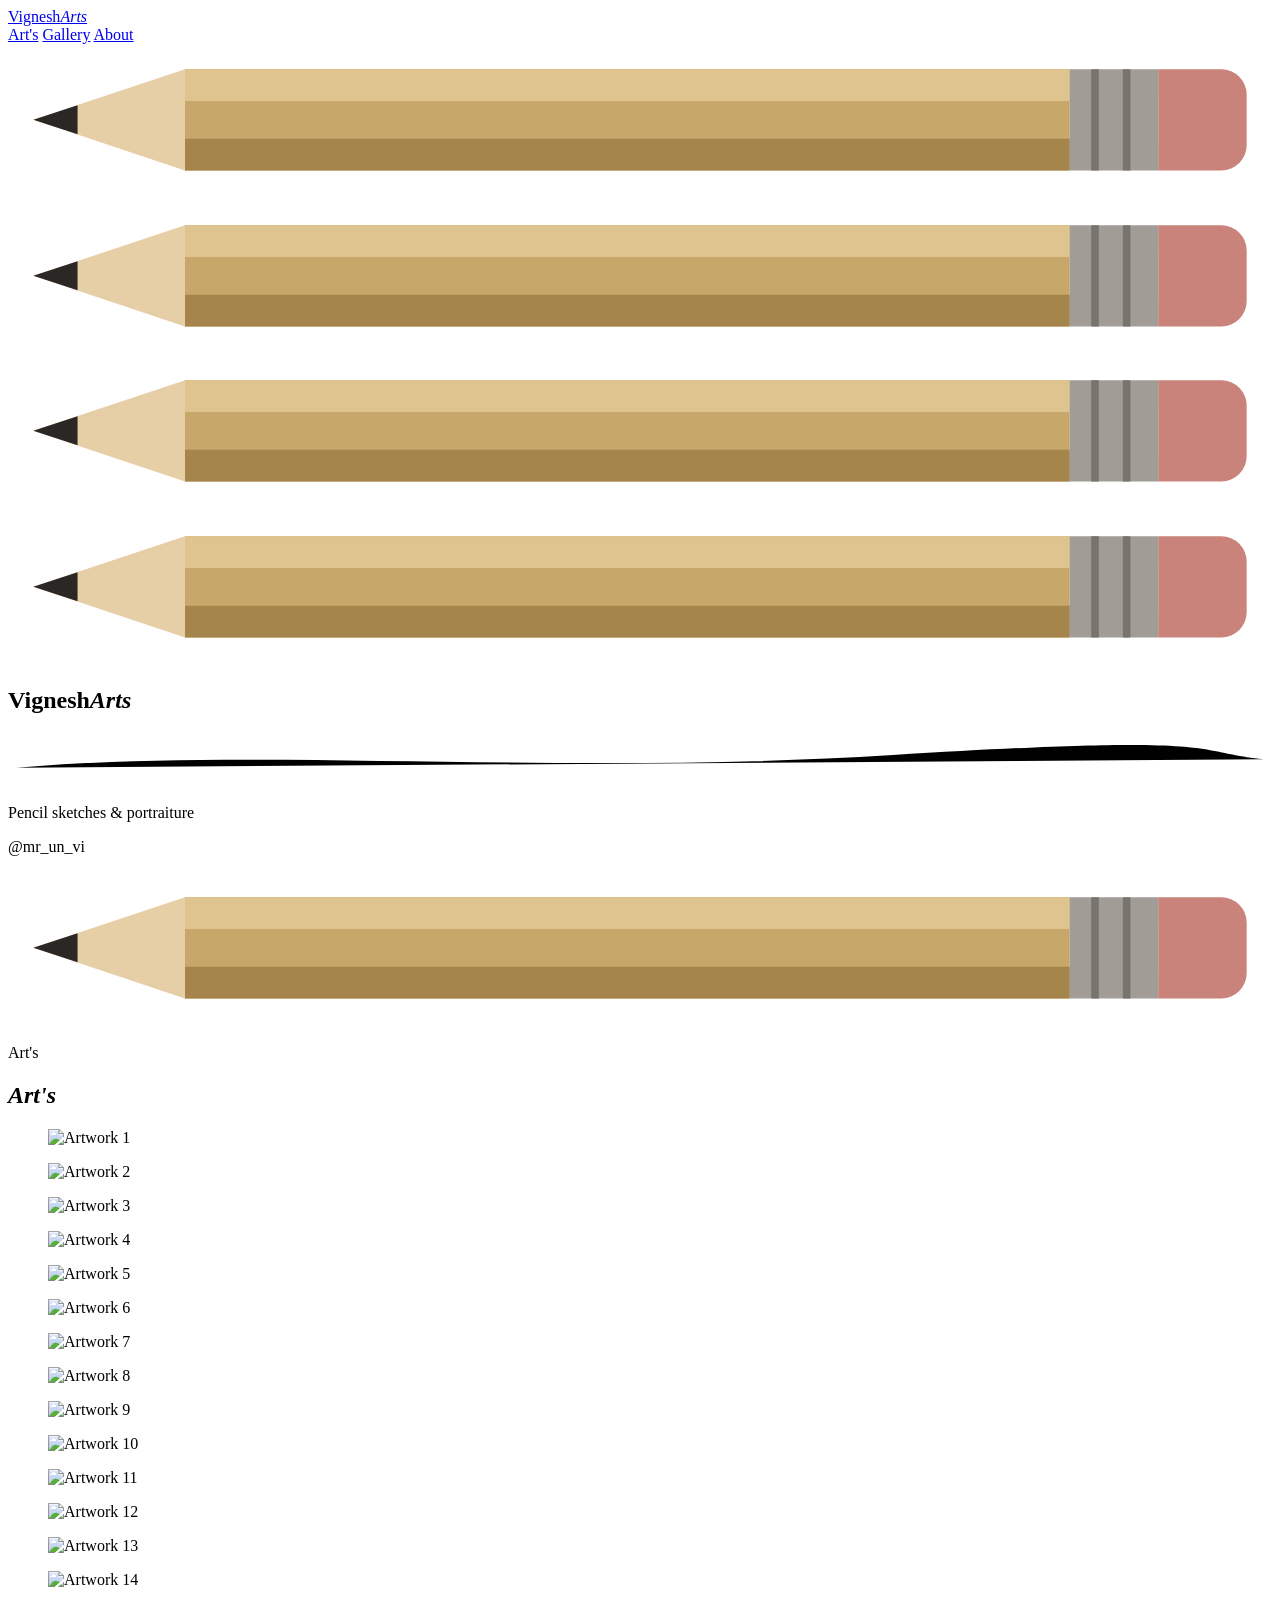
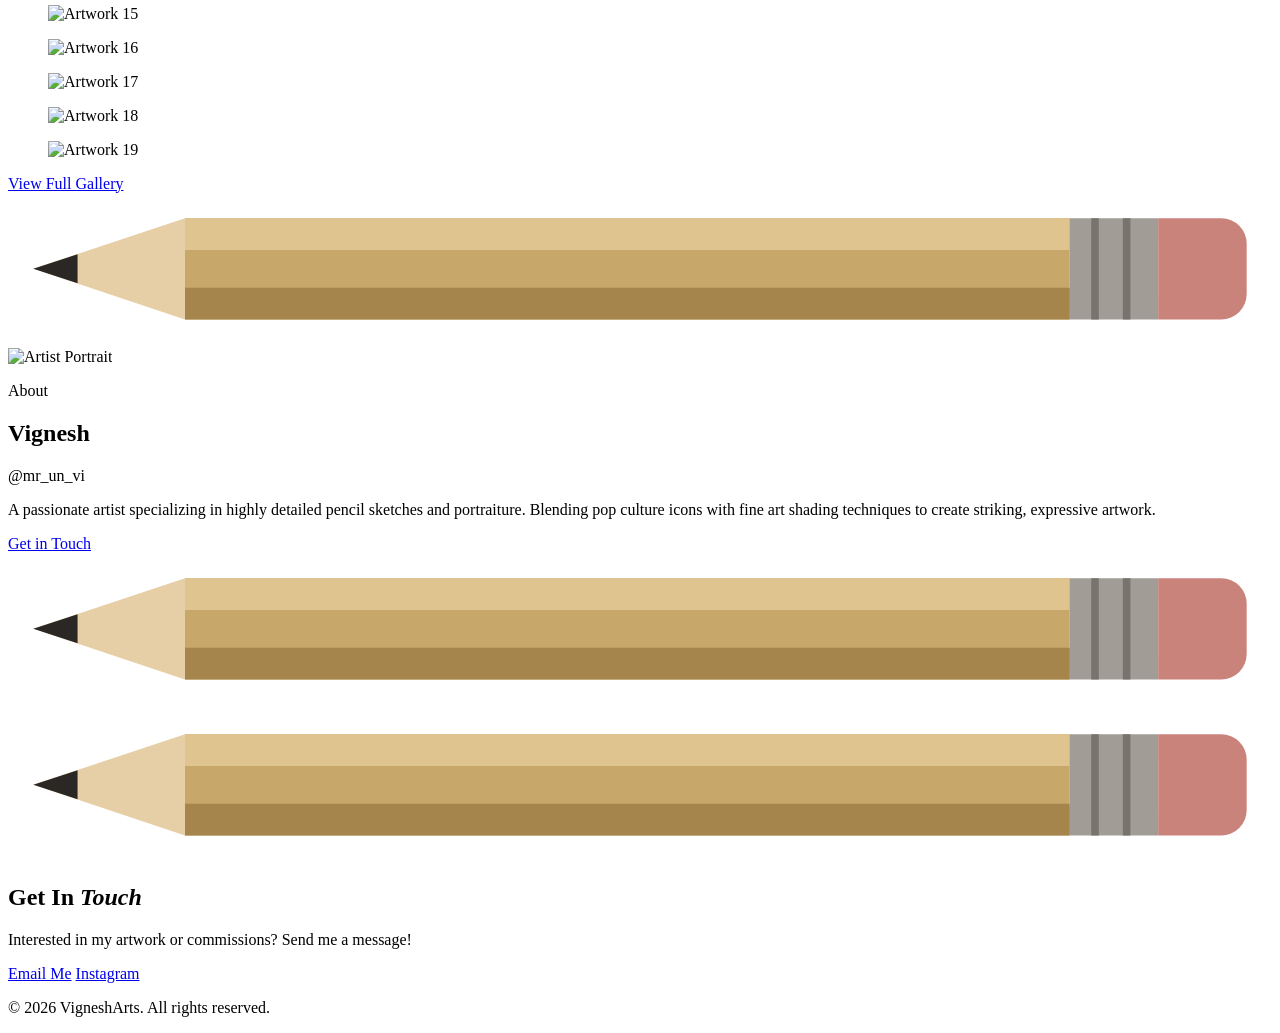
==== index.html @ 7bcda0cb "added a favcon" ====
<!DOCTYPE html>
<html lang="en">

<head>
    <meta charset="UTF-8">
    <meta name="viewport" content="width=device-width, initial-scale=1.0, viewport-fit=cover">
    <meta name="description" content="VigneshArts - Modern Art Portfolio Website">
    <meta name="theme-color" content="#0c0b09">
    <link rel="icon" type="image/svg+xml" href="assets/favicon.svg">
    <title>VigneshArts | Art Portfolio</title>
    <link rel="preconnect" href="https://fonts.googleapis.com">
    <link rel="preconnect" href="https://fonts.gstatic.com" crossorigin>
    <link href="https://fonts.googleapis.com/css2?family=Instrument+Serif:ital@0;1&family=Inter+Tight:wght@300;400;500&display=swap" rel="stylesheet">
    <link rel="stylesheet" href="style.css">
</head>

<body>
    <svg width="0" height="0" style="position:absolute" aria-hidden="true">
        <symbol id="pencil" viewBox="0 0 200 24">
            <path d="M28 4h140v16H28z" fill="#c8a76a"/>
            <path d="M28 4h140v5H28z" fill="#dfc48f"/>
            <path d="M28 15h140v5H28z" fill="#a5854c"/>
            <path d="M168 4h14v16h-14z" fill="#a19d96"/>
            <path d="M172 4v16M177 4v16" stroke="#77736d" stroke-width="1.2"/>
            <path d="M182 4h10a4 4 0 0 1 4 4v8a4 4 0 0 1-4 4h-10z" fill="#c9837a"/>
            <path d="M28 4 4 12l24 8z" fill="#e6cfa6"/>
            <path d="M11 9.7 4 12l7 2.3z" fill="#2a2724"/>
        </symbol>
    </svg>
    <div class="progress" aria-hidden="true"></div>
    <header class="site-header">
        <a href="index.html" class="logo">Vignesh<em>Arts</em></a>
        <nav>
            <a href="#portfolio">Art's</a>
            <a href="gallery.html">Gallery</a>
            <a href="#about">About</a>
        </nav>
    </header>

    <main>
        <section class="hero">
            <svg class="pencil" viewBox="0 0 200 24" style="--top:16%;--left:12%;--rot:-32deg;--w:200px;--dur:6s;--delay:0s" data-speed="0.25" aria-hidden="true"><use href="#pencil"/></svg>
            <svg class="pencil" viewBox="0 0 200 24" style="--top:70%;--left:78%;--rot:22deg;--w:240px;--dur:7s;--delay:-2s" data-speed="0.35" aria-hidden="true"><use href="#pencil"/></svg>
            <svg class="pencil" viewBox="0 0 200 24" style="--top:22%;--left:84%;--rot:148deg;--w:150px;--dur:5s;--delay:-1s" data-speed="0.15" aria-hidden="true"><use href="#pencil"/></svg>
            <svg class="pencil" viewBox="0 0 200 24" style="--top:78%;--left:6%;--rot:70deg;--w:130px;--dur:6.5s;--delay:-3s" data-speed="0.3" aria-hidden="true"><use href="#pencil"/></svg>
            <div class="hero-title">
                <h1 class="hero-name" aria-label="VigneshArts"><span style="--i:0">V</span><span style="--i:1">i</span><span style="--i:2">g</span><span style="--i:3">n</span><span style="--i:4">e</span><span style="--i:5">s</span><span style="--i:6">h</span><em><span style="--i:7">A</span><span style="--i:8">r</span><span style="--i:9">t</span><span style="--i:10">s</span></em></h1>
                <svg class="hero-line" viewBox="0 0 600 24" aria-hidden="true"><path d="M4 16C120 6 260 20 420 10S560 8 596 12" pathLength="1"/></svg>
            </div>
            <p class="hero-sub">Pencil sketches &amp; portraiture</p>
            <p class="hero-handle">@mr_un_vi</p>
            <div class="hero-scroll" aria-hidden="true"><i></i></div>
        </section>

        <section id="portfolio" class="works">
            <svg class="pencil" viewBox="0 0 200 24" style="--top:2%;--left:70%;--rot:-18deg;--w:210px;--dur:7s;--delay:0s" data-speed="0.2" aria-hidden="true"><use href="#pencil"/></svg>
            <div class="g-head">
                <p class="label" data-scrub="slide-l">Art's</p>
                <h2 class="g-title" data-scrub="letters"><em>Art's</em></h2>
            </div>
            <div class="g-grid">
                <figure class="g-item tile"><img src="assets/mr_un_vi_14041226_170726831.jpg.jpeg" alt="Artwork 1" width="1080" height="1350" data-lb></figure>
                <figure class="g-item tile"><img src="assets/mr_un_vi_14041226_170733646.jpg.jpeg" alt="Artwork 2" width="1080" height="1018" data-lb></figure>
                <figure class="g-item tile"><img src="assets/mr_un_vi_14041226_170751697.jpg.jpeg" alt="Artwork 3" width="1080" height="1306" data-lb></figure>
                <figure class="g-item tile"><img src="assets/mr_un_vi_14041226_170822749.jpg.jpeg" alt="Artwork 4" width="1080" height="1350" data-lb></figure>
                <figure class="g-item tile"><img src="assets/mr_un_vi_14041226_170829774.jpg.jpeg" alt="Artwork 5" width="1080" height="1350" data-lb loading="lazy"></figure>
                <figure class="g-item tile"><img src="assets/mr_un_vi_14041226_183901251.jpg.jpeg" alt="Artwork 6" width="1080" height="1350" data-lb loading="lazy"></figure>
                <figure class="g-item tile"><img src="assets/IMG-20260316-WA0030.jpg.jpeg" alt="Artwork 7" width="1091" height="1280" data-lb loading="lazy"></figure>
                <figure class="g-item tile"><img src="assets/IMG-20260316-WA0032.jpg.jpeg" alt="Artwork 8" width="1200" height="1394" data-lb loading="lazy"></figure>
                <figure class="g-item tile"><img src="assets/IMG_20260316_190132-web.jpg" alt="Artwork 9" width="1800" height="2400" data-lb loading="lazy"></figure>
                <figure class="g-item tile"><img src="assets/new-1.jpg" alt="Artwork 10" width="1800" height="2400" data-lb loading="lazy"></figure>
                <figure class="g-item tile"><img src="assets/new-2.jpg" alt="Artwork 11" width="1800" height="2400" data-lb loading="lazy"></figure>
                <figure class="g-item tile"><img src="assets/new-3.jpg" alt="Artwork 12" width="1800" height="2400" data-lb loading="lazy"></figure>
                <figure class="g-item tile"><img src="assets/new-4.jpg" alt="Artwork 13" width="2400" height="1800" data-lb loading="lazy"></figure>
                <figure class="g-item tile"><img src="assets/new-5.jpg" alt="Artwork 14" width="1800" height="2400" data-lb loading="lazy"></figure>
                <figure class="g-item tile"><img src="assets/new-6.jpg" alt="Artwork 15" width="1800" height="2400" data-lb loading="lazy"></figure>
                <figure class="g-item tile"><img src="assets/new-7.jpg" alt="Artwork 16" width="1800" height="2400" data-lb loading="lazy"></figure>
                <figure class="g-item tile"><img src="assets/new-8.jpg" alt="Artwork 17" width="1800" height="2400" data-lb loading="lazy"></figure>
                <figure class="g-item tile"><img src="assets/new-9.jpg" alt="Artwork 18" width="1800" height="2400" data-lb loading="lazy"></figure>
                <figure class="g-item tile"><img src="assets/new-10.jpg" alt="Artwork 19" width="1800" height="2400" data-lb loading="lazy"></figure>
            </div>
            <div class="works-more" data-scrub="up"><a href="gallery.html" class="btn">View Full Gallery</a></div>
        </section>

        <section id="about" class="about">
            <svg class="pencil" viewBox="0 0 200 24" style="--top:6%;--left:88%;--rot:120deg;--w:170px;--dur:6s;--delay:0s" data-speed="0.25" aria-hidden="true"><use href="#pencil"/></svg>
            <div class="about-portrait" data-scrub="photo">
                <img src="assets/artist.jpg" alt="Artist Portrait" width="1487" height="1058" loading="lazy">
            </div>
            <div class="about-text" data-scrub="drift-r">
                <p class="label">About</p>
                <h2 class="about-name" data-scrub="letters">Vignesh</h2>
                <p class="about-handle" data-scrub="up">@mr_un_vi</p>
                <p class="about-bio" data-scrub="words">
                    A passionate artist specializing in highly detailed pencil sketches and portraiture.
                    Blending pop culture icons with fine art shading techniques to create striking, expressive artwork.
                </p>
                <a href="#contact" class="btn" data-scrub="up">Get in Touch</a>
            </div>
        </section>

        <section id="contact" class="contact">
            <svg class="pencil" viewBox="0 0 200 24" style="--top:6%;--left:8%;--rot:-25deg;--w:190px;--dur:6.5s;--delay:0s" data-speed="0.3" aria-hidden="true"><use href="#pencil"/></svg>
            <svg class="pencil" viewBox="0 0 200 24" style="--top:62%;--left:86%;--rot:205deg;--w:170px;--dur:5.5s;--delay:-2s" data-speed="0.2" aria-hidden="true"><use href="#pencil"/></svg>
            <h2 class="contact-title" data-scrub="letters">Get In <em>Touch</em></h2>
            <p data-scrub="words">Interested in my artwork or commissions? Send me a message!</p>
            <div class="contact-links" data-scrub="up">
                <a href="mailto:vacharya2006@gmail.com">Email Me</a>
                <a href="https://instagram.com/mr_un_vi" target="_blank" rel="noopener">Instagram</a>
            </div>
        </section>
    </main>

    <footer>
        <p>&copy; 2026 VigneshArts. All rights reserved.</p>
    </footer>

    <script src="script.js"></script>
</body>

</html>
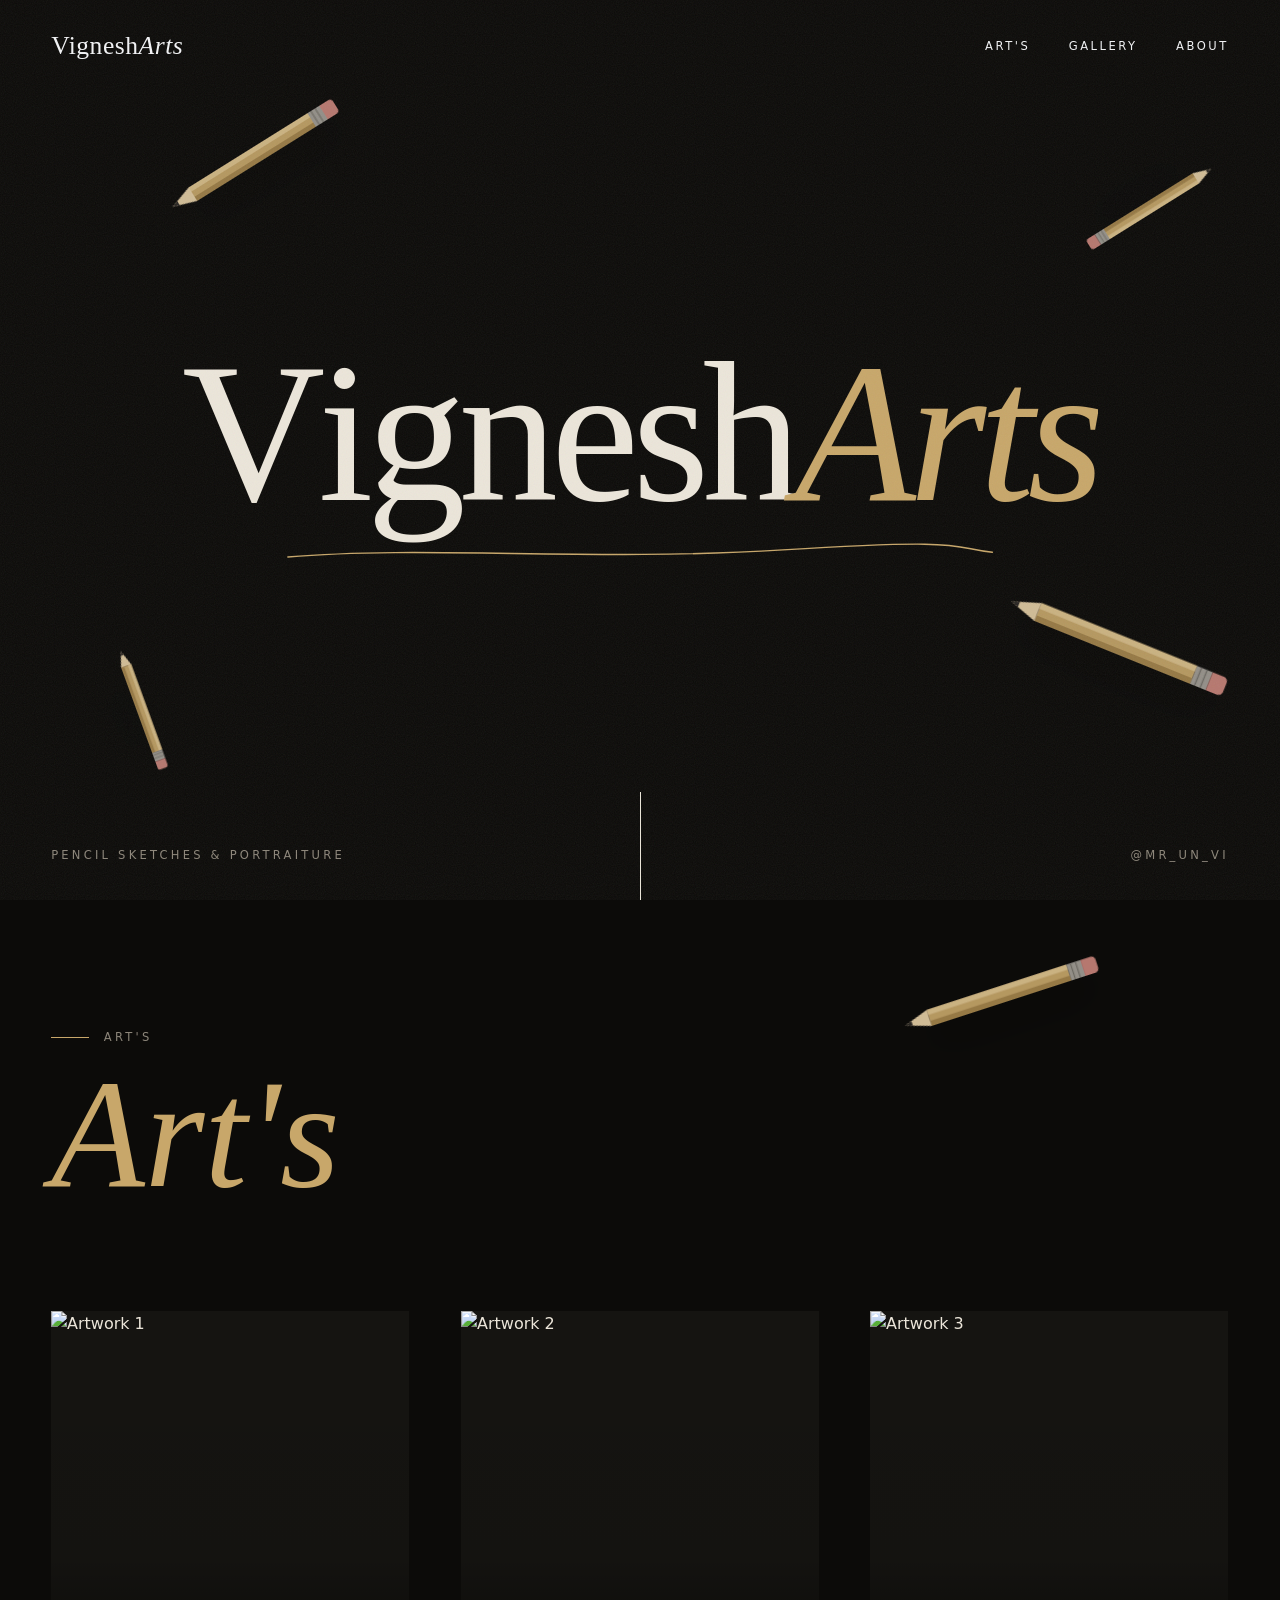
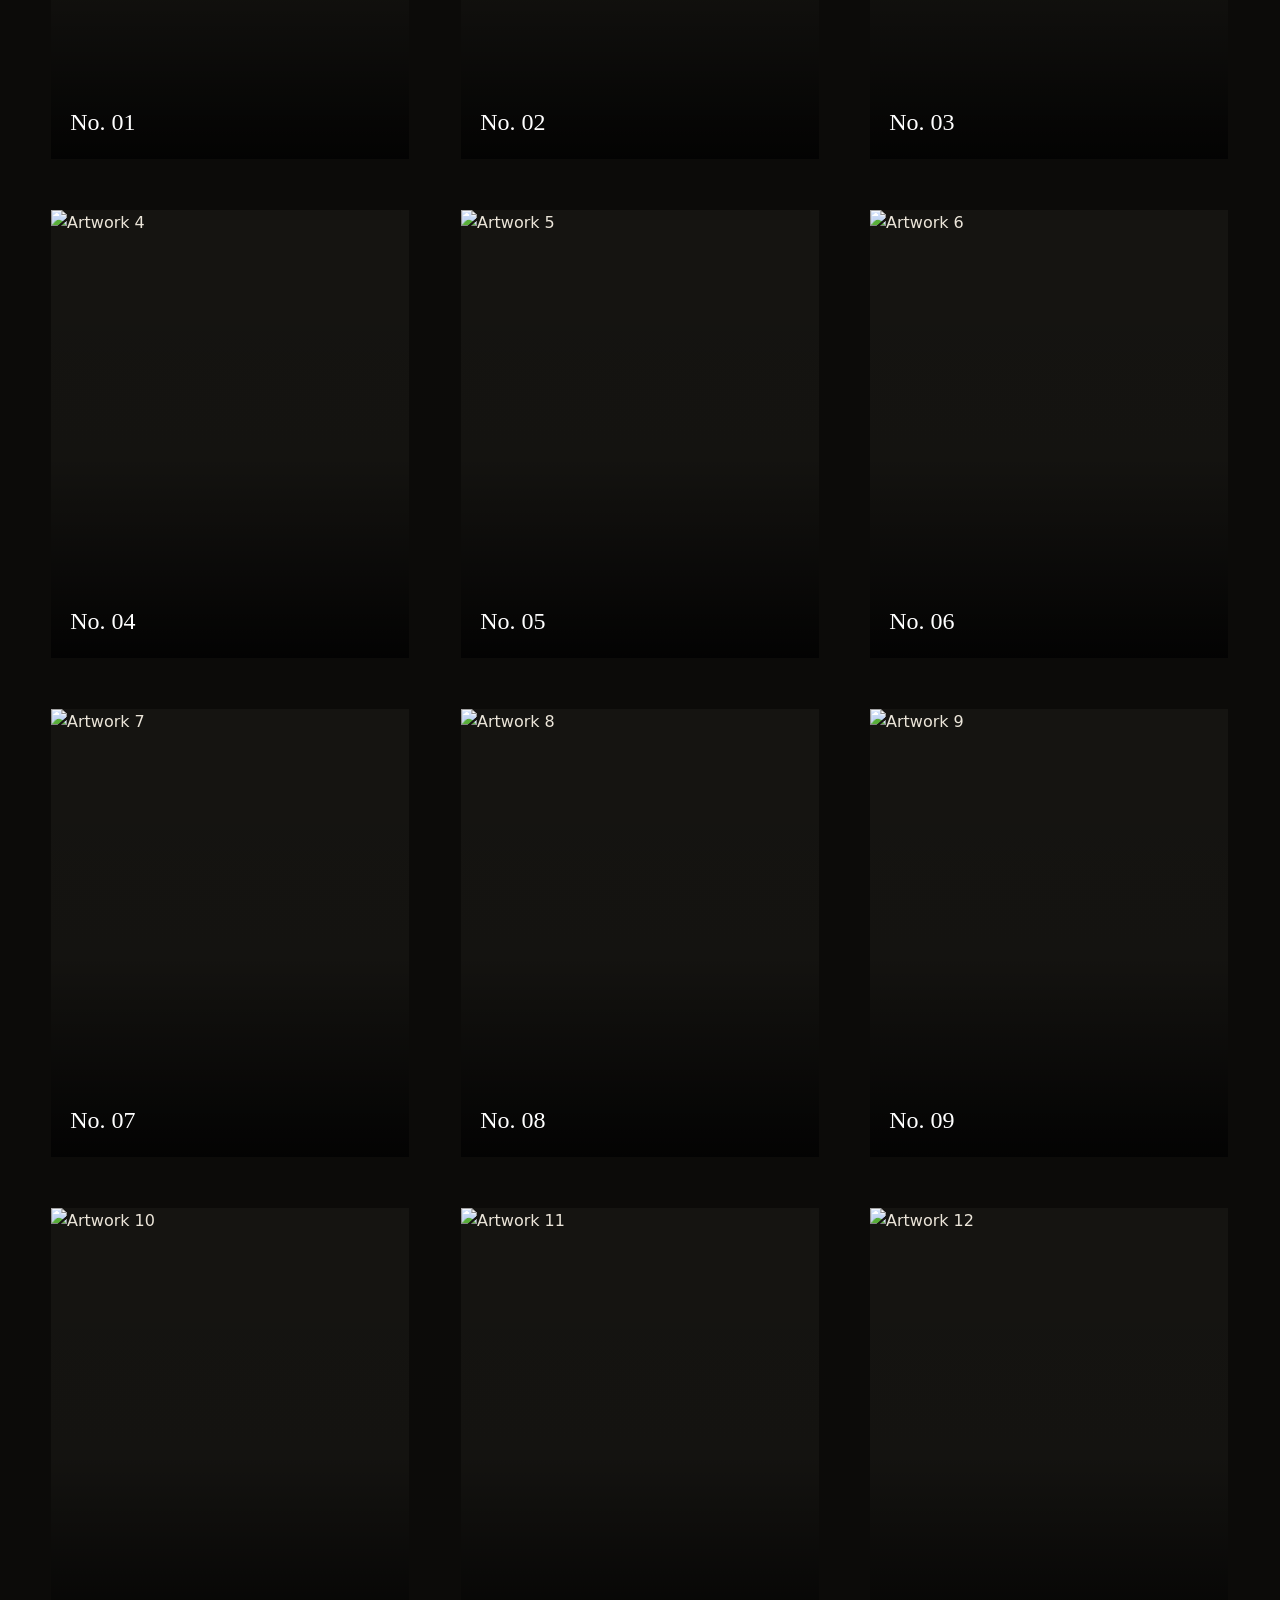
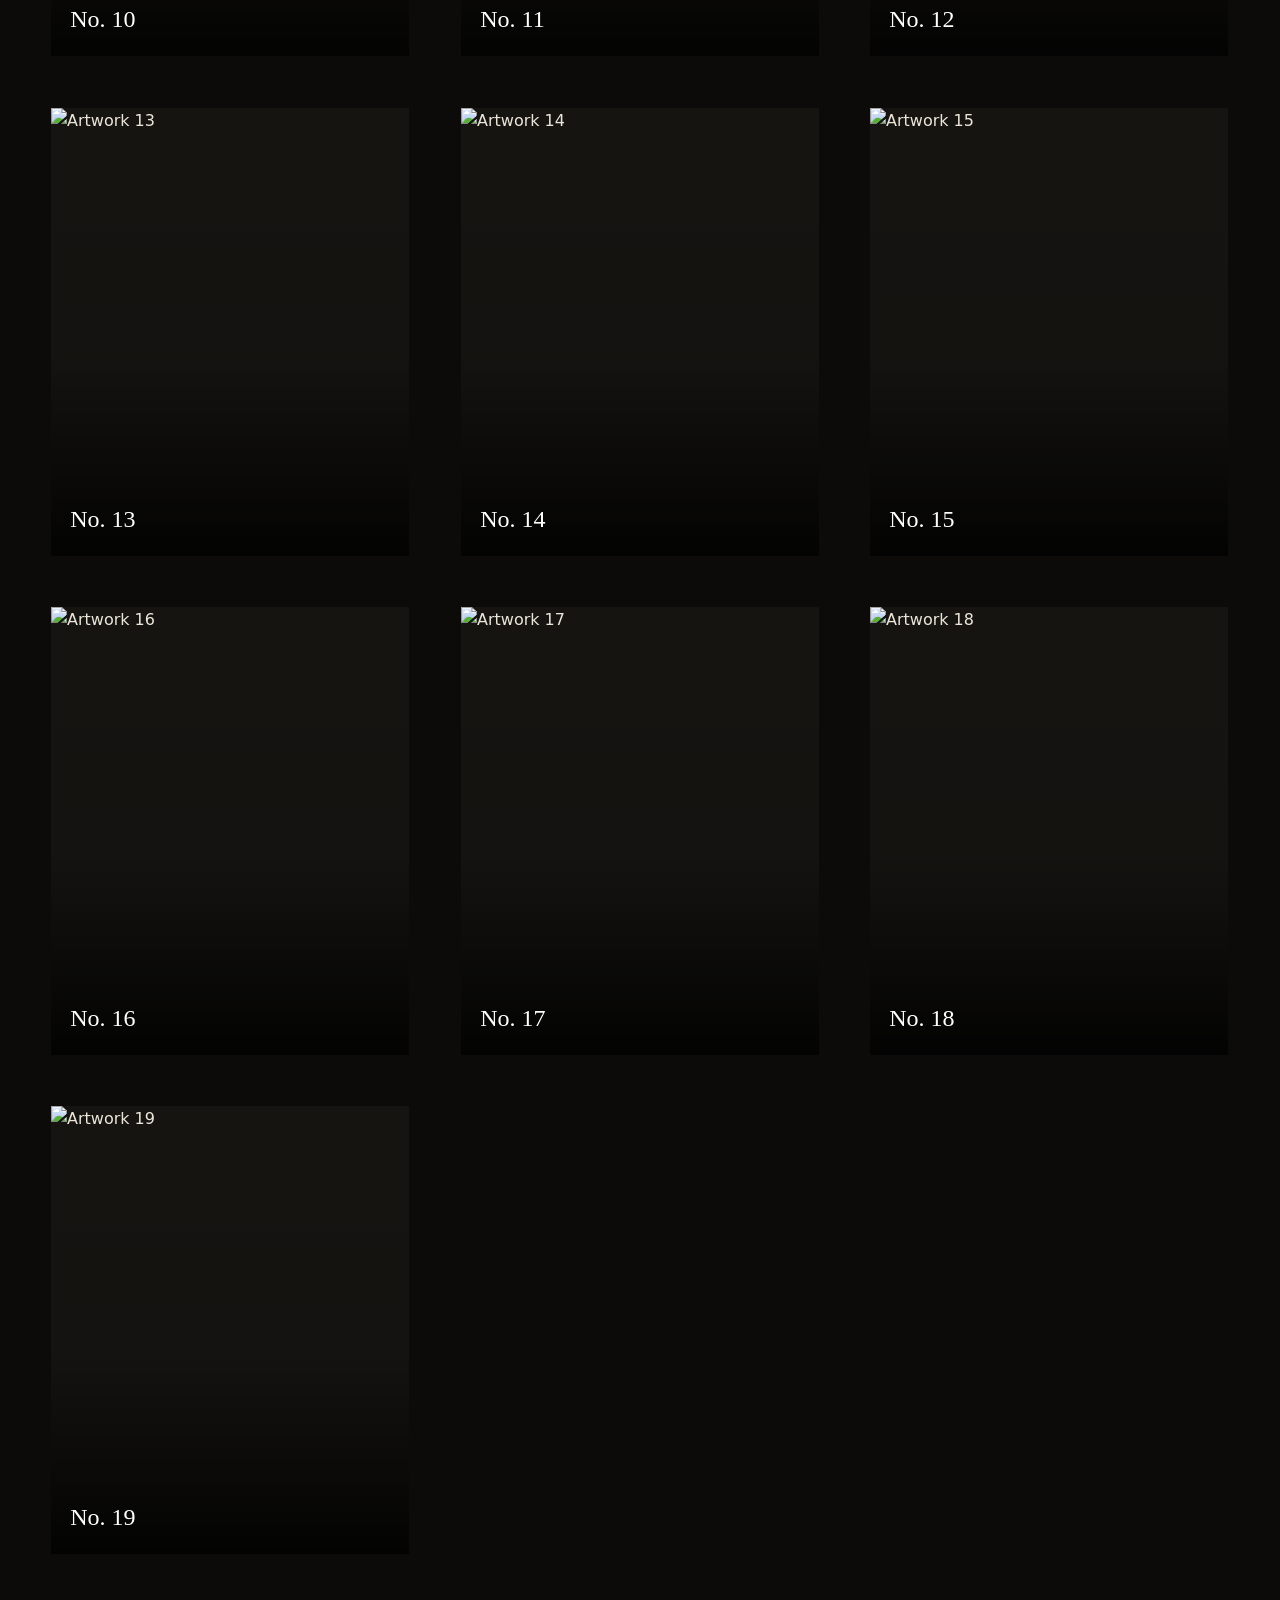
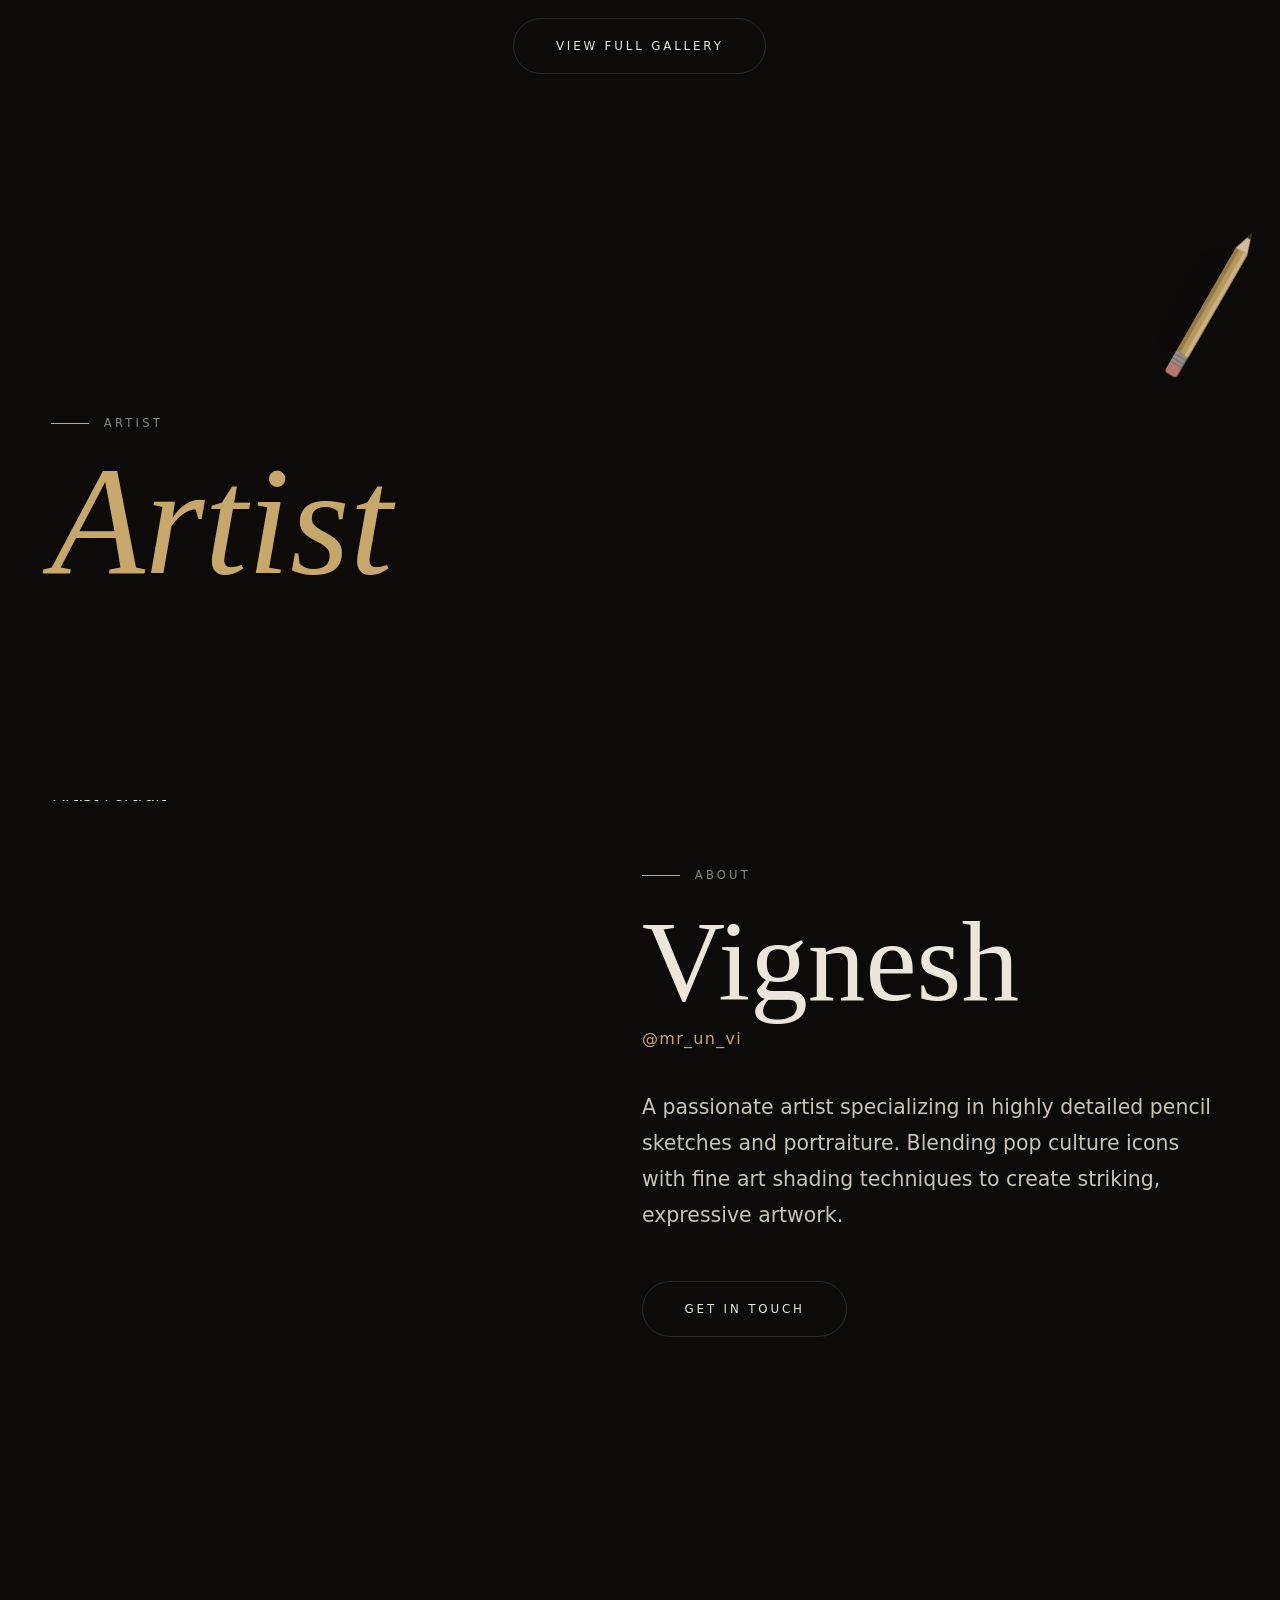
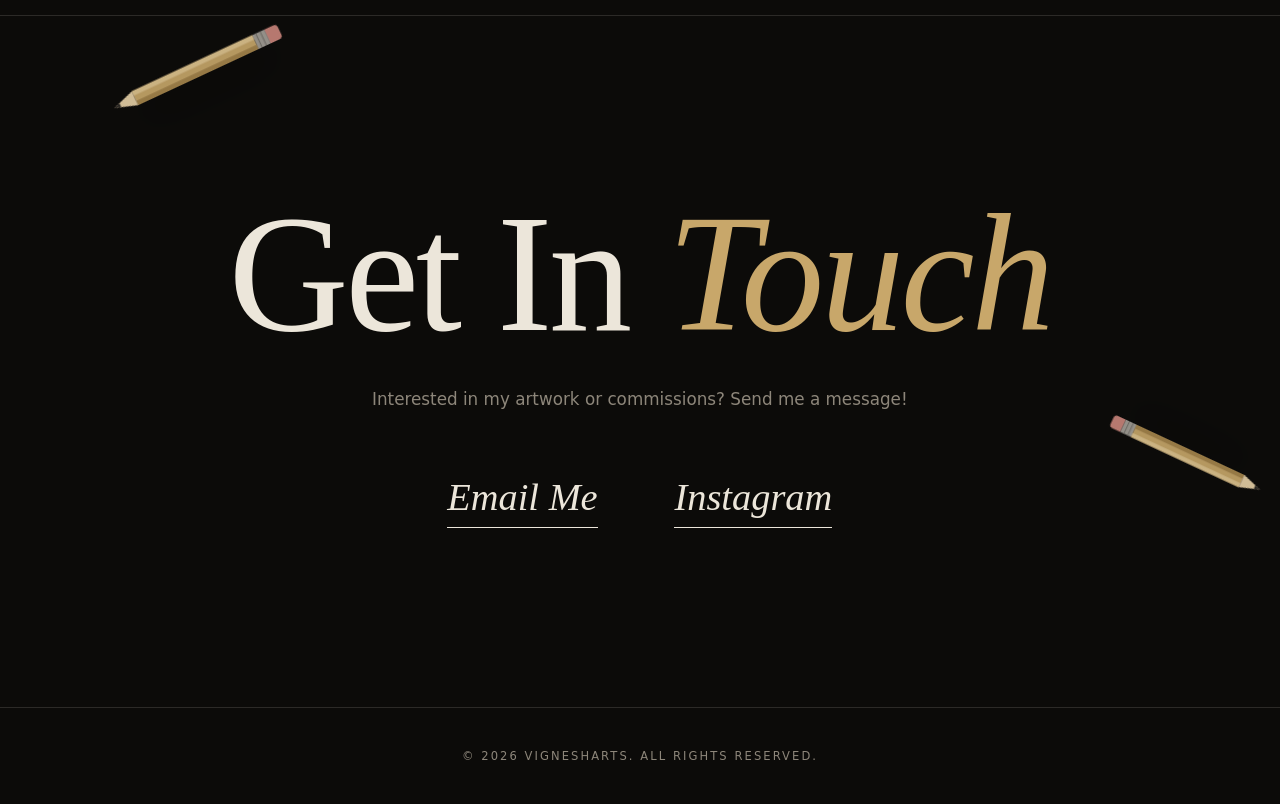
==== commit 1083e7fa: "some twiks" ====
--- a/index.html
+++ b/index.html
@@ -84,6 +84,10 @@
 
         <section id="about" class="about">
             <svg class="pencil" viewBox="0 0 200 24" style="--top:6%;--left:88%;--rot:120deg;--w:170px;--dur:6s;--delay:0s" data-speed="0.25" aria-hidden="true"><use href="#pencil"/></svg>
+            <div class="g-head about-head">
+                <p class="label" data-scrub="slide-l">Artist</p>
+                <h2 class="g-title" data-scrub="letters"><em>Artist</em></h2>
+            </div>
             <div class="about-portrait" data-scrub="photo">
                 <img src="assets/artist.jpg" alt="Artist Portrait" width="1487" height="1058" loading="lazy">
             </div>
--- a/style.css
+++ b/style.css
@@ -0,0 +1,817 @@
+:root {
+    --ink: #0c0b09;
+    --ink-2: #151411;
+    --paper: #ece6da;
+    --muted: #8d867a;
+    --line: rgba(236, 230, 218, 0.14);
+    --gold: #c8a76a;
+    --serif: 'Instrument Serif', 'Times New Roman', serif;
+    --sans: 'Inter Tight', system-ui, sans-serif;
+    --ease: cubic-bezier(0.7, 0, 0.2, 1);
+    --ease-out: cubic-bezier(0.16, 1, 0.3, 1);
+    --gutter: clamp(16px, 4vw, 56px);
+}
+
+* {
+    margin: 0;
+    padding: 0;
+    box-sizing: border-box;
+}
+
+html {
+    scroll-behavior: smooth;
+    overflow-x: clip;
+}
+
+html.lb-lock {
+    overflow: hidden;
+}
+
+body {
+    -webkit-tap-highlight-color: transparent;
+    font-family: var(--sans);
+    font-weight: 300;
+    background: var(--ink);
+    color: var(--paper);
+    line-height: 1.6;
+    overflow-x: clip;
+    -webkit-font-smoothing: antialiased;
+}
+
+/* film grain over everything */
+body::after {
+    content: '';
+    position: fixed;
+    inset: 0;
+    z-index: 300;
+    pointer-events: none;
+    opacity: 0.07;
+    background-image: url("data:image/svg+xml,%3Csvg xmlns='http://www.w3.org/2000/svg' width='160' height='160'%3E%3Cfilter id='n'%3E%3CfeTurbulence type='fractalNoise' baseFrequency='.9' numOctaves='3' stitchTiles='stitch'/%3E%3C/filter%3E%3Crect width='100%25' height='100%25' filter='url(%23n)'/%3E%3C/svg%3E");
+}
+
+::selection {
+    background: var(--gold);
+    color: var(--ink);
+}
+
+a {
+    color: inherit;
+    text-decoration: none;
+}
+
+img {
+    display: block;
+    max-width: 100%;
+    height: auto;
+}
+
+:focus-visible {
+    outline: 1px solid var(--gold);
+    outline-offset: 4px;
+}
+
+.label {
+    font-size: 0.72rem;
+    letter-spacing: 0.28em;
+    text-transform: uppercase;
+    color: var(--muted);
+}
+
+em {
+    font-style: italic;
+    color: var(--gold);
+}
+
+/* Header */
+.site-header {
+    position: fixed;
+    inset: 0 0 auto;
+    z-index: 100;
+    display: flex;
+    justify-content: space-between;
+    align-items: center;
+    padding: max(1.6rem, env(safe-area-inset-top)) var(--gutter) 1.6rem;
+    mix-blend-mode: difference;
+    color: #fff;
+}
+
+.logo {
+    font-family: var(--serif);
+    font-size: 1.6rem;
+    letter-spacing: 0.02em;
+}
+
+.logo em {
+    color: inherit;
+}
+
+.site-header {
+    animation: drop 1.2s 0.9s var(--ease-out) backwards;
+    transition: transform 0.6s var(--ease);
+}
+
+.site-header.away {
+    transform: translateY(-110%);
+}
+
+nav {
+    display: flex;
+    gap: clamp(1.2rem, 3vw, 2.6rem);
+}
+
+nav a {
+    position: relative;
+    font-size: 0.72rem;
+    letter-spacing: 0.22em;
+    text-transform: uppercase;
+}
+
+nav a::after {
+    content: '';
+    position: absolute;
+    left: 0;
+    right: 0;
+    bottom: -5px;
+    height: 1px;
+    background: currentColor;
+    transform: scaleX(0);
+    transform-origin: right;
+    transition: transform 0.6s var(--ease);
+}
+
+nav a:hover::after,
+nav a.active-nav::after {
+    transform: scaleX(1);
+    transform-origin: left;
+}
+
+/* Hero */
+.hero {
+    position: relative;
+    height: 100vh;
+    height: 100svh;
+    min-height: 560px;
+    display: grid;
+    place-items: center;
+    overflow: hidden;
+}
+
+.hero-name {
+    position: relative;
+    font-family: var(--serif);
+    font-weight: 400;
+    font-size: clamp(3.4rem, 15.5vw, 20rem);
+    line-height: 1;
+    letter-spacing: -0.035em;
+    padding-bottom: 0.06em;
+    overflow: hidden;
+    color: var(--paper);
+}
+
+.hero-name em {
+    color: var(--gold);
+}
+
+.hero-name span {
+    display: inline-block;
+    animation: rise 1.6s var(--ease-out) both;
+    animation-delay: calc(0.35s + var(--i) * 0.07s);
+}
+
+.hero-sub,
+.hero-handle {
+    position: absolute;
+    bottom: 2.2rem;
+    font-size: 0.72rem;
+    letter-spacing: 0.28em;
+    text-transform: uppercase;
+    color: var(--muted);
+    animation: fade 1.4s 1.1s both;
+}
+
+.hero-sub { left: var(--gutter); }
+.hero-handle { right: var(--gutter); }
+
+.hero-scroll {
+    position: absolute;
+    bottom: 0;
+    left: 50%;
+    width: 1px;
+    height: 12vh;
+    background: var(--line);
+    overflow: hidden;
+}
+
+.hero-scroll i {
+    position: absolute;
+    inset: 0;
+    background: var(--paper);
+    animation: drip 2.4s var(--ease) infinite;
+}
+
+@keyframes rise {
+    from { transform: translateY(105%); }
+    to { transform: translateY(0); }
+}
+
+@keyframes fade {
+    from { opacity: 0; }
+}
+
+@keyframes drip {
+    from { transform: translateY(-100%); }
+    to { transform: translateY(100%); }
+}
+
+/* Home grid */
+.works {
+    position: relative;
+    padding: clamp(4rem, 10vw, 8rem) var(--gutter) clamp(5rem, 10vw, 8rem);
+}
+
+.works-more {
+    text-align: center;
+    margin-top: clamp(2rem, 5vw, 4rem);
+}
+
+/* scroll fly-in tiles: transform/opacity driven by script.js */
+.tile {
+    will-change: transform, opacity;
+}
+
+/* About */
+.about {
+    display: grid;
+    grid-template-columns: minmax(0, 5fr) minmax(0, 6fr);
+    gap: clamp(3rem, 8vw, 9rem);
+    align-items: center;
+    padding: clamp(7rem, 16vw, 14rem) var(--gutter);
+    max-width: 1700px;
+    margin: 0 auto;
+    position: relative;
+}
+
+.about-head {
+    grid-column: 1 / -1;
+    margin-bottom: 0;
+}
+
+.about-portrait {
+    aspect-ratio: 4 / 5;
+    overflow: hidden;
+}
+
+.about-portrait img {
+    width: 100%;
+    height: 100%;
+    object-fit: cover;
+    object-position: 54% 35%;
+    transform: scale(1.06);
+    transition: transform 1.6s var(--ease-out);
+}
+
+.about-portrait:hover img {
+    transform: scale(1);
+}
+
+.about-name {
+    font-family: var(--serif);
+    font-weight: 400;
+    font-size: clamp(4rem, 9vw, 9rem);
+    line-height: 0.95;
+    margin-top: 1.4rem;
+}
+
+.about-handle {
+    color: var(--gold);
+    letter-spacing: 0.08em;
+    margin: 0.6rem 0 2.4rem;
+}
+
+.about-bio {
+    font-size: clamp(1.1rem, 1.6vw, 1.4rem);
+    line-height: 1.75;
+    color: #c9c2b5;
+    max-width: 34em;
+    margin-bottom: 3rem;
+}
+
+.btn {
+    position: relative;
+    display: inline-block;
+    padding: 1.1rem 2.6rem;
+    border: 1px solid var(--line);
+    border-radius: 999px;
+    font-size: 0.74rem;
+    letter-spacing: 0.24em;
+    text-transform: uppercase;
+    overflow: hidden;
+    isolation: isolate;
+    transition: color 0.6s var(--ease), border-color 0.6s;
+}
+
+.btn::before {
+    content: '';
+    position: absolute;
+    inset: 0;
+    z-index: -1;
+    background: var(--paper);
+    transform: translateY(101%);
+    transition: transform 0.6s var(--ease);
+}
+
+.btn:hover {
+    color: var(--ink);
+    border-color: var(--paper);
+}
+
+.btn:hover::before {
+    transform: translateY(0);
+}
+
+/* Contact */
+.contact {
+    position: relative;
+    padding: clamp(6rem, 14vw, 12rem) var(--gutter);
+    border-top: 1px solid var(--line);
+    text-align: center;
+}
+
+.contact-title {
+    font-family: var(--serif);
+    font-weight: 400;
+    font-size: clamp(3.6rem, 13vw, 14rem);
+    line-height: 0.95;
+    letter-spacing: -0.02em;
+}
+
+.contact p {
+    color: var(--muted);
+    margin: 2rem 0 3.4rem;
+    font-size: 1.05rem;
+}
+
+.contact-links {
+    display: flex;
+    justify-content: center;
+    gap: clamp(2rem, 6vw, 5rem);
+    flex-wrap: wrap;
+}
+
+.contact-links a {
+    position: relative;
+    font-family: var(--serif);
+    font-size: clamp(1.6rem, 3vw, 2.4rem);
+    font-style: italic;
+}
+
+.contact-links a::after {
+    content: '';
+    position: absolute;
+    left: 0;
+    right: 0;
+    bottom: 0;
+    height: 1px;
+    background: currentColor;
+    transform-origin: right;
+    transition: transform 0.6s var(--ease);
+}
+
+.contact-links a:hover {
+    color: var(--gold);
+}
+
+.contact-links a:hover::after {
+    transform: scaleX(0);
+}
+
+/* Footer */
+footer {
+    padding: 2.4rem var(--gutter);
+    border-top: 1px solid var(--line);
+    font-size: 0.72rem;
+    letter-spacing: 0.18em;
+    text-transform: uppercase;
+    color: var(--muted);
+    text-align: center;
+}
+
+/* Gallery page */
+.gallery-page {
+    position: relative;
+    padding: clamp(8rem, 16vw, 12rem) var(--gutter) 6rem;
+}
+
+.g-head {
+    margin-bottom: clamp(3rem, 8vw, 7rem);
+}
+
+.g-title {
+    font-family: var(--serif);
+    font-weight: 400;
+    font-size: clamp(4rem, 12vw, 12rem);
+    line-height: 0.95;
+    margin-top: 1rem;
+}
+
+/* Tile grid, laid out like the Minecraft page's "Built By Players Like You" gallery */
+.g-grid {
+    display: grid;
+    grid-template-columns: repeat(3, minmax(0, 1fr));
+    gap: clamp(1.5rem, 4vw, 4.5rem);
+    counter-reset: work;
+}
+
+.g-item {
+    position: relative;
+    aspect-ratio: 4 / 5;
+    overflow: hidden;
+    background: var(--ink-2);
+    cursor: zoom-in;
+    counter-increment: work;
+}
+
+.g-item img {
+    width: 100%;
+    height: 100%;
+    object-fit: cover;
+    object-position: top;
+    transition: transform 0.5s ease-out;
+}
+
+.g-item:hover img {
+    transform: scale(1.1);
+}
+
+/* bottom fade + caption that lifts on hover */
+.g-item::before {
+    content: '';
+    position: absolute;
+    inset: 0;
+    z-index: 1;
+    pointer-events: none;
+    background: linear-gradient(to top, rgba(0, 0, 0, 0.85), rgba(0, 0, 0, 0.05) 45%, transparent);
+}
+
+.g-item::after {
+    content: 'No. ' counter(work, decimal-leading-zero);
+    position: absolute;
+    left: 1.2rem;
+    bottom: 1.1rem;
+    z-index: 2;
+    font-family: var(--serif);
+    font-size: 1.5rem;
+    color: #fff;
+    transition: transform 0.3s ease-out;
+}
+
+.g-item:hover::after {
+    transform: translateY(-4px);
+}
+
+/* Hero pencil stroke under the name */
+.hero-title {
+    position: relative;
+    z-index: 2;
+    text-align: center;
+    will-change: transform;
+}
+
+.hero-line {
+    display: block;
+    width: 78%;
+    height: auto;
+    margin: -0.4rem auto 0;
+    overflow: visible;
+}
+
+.hero-line path {
+    fill: none;
+    stroke: var(--gold);
+    stroke-width: 1.2;
+    stroke-linecap: round;
+    stroke-dasharray: 1;
+    stroke-dashoffset: 1;
+    animation: draw 1.6s 1.3s var(--ease) forwards;
+}
+
+@keyframes draw {
+    to { stroke-dashoffset: 0; }
+}
+
+@keyframes drop {
+    from { transform: translateY(-100%); opacity: 0; }
+}
+
+/* Floating pencils: position from inline vars; sway, scroll and mouse reactions are spring physics in script.js */
+.pencil {
+    position: absolute;
+    top: var(--top);
+    left: var(--left);
+    width: var(--w);
+    aspect-ratio: 200 / 24;
+    z-index: 0;
+    pointer-events: none;
+    rotate: var(--rot);
+    filter: drop-shadow(0 18px 24px rgba(0, 0, 0, 0.55));
+    opacity: 0;
+    animation: pencil-in 1.4s 1s var(--ease-out) forwards;
+    will-change: translate, rotate;
+}
+
+.hero .pencil { z-index: 1; }
+
+@keyframes pencil-in {
+    to { opacity: 0.9; }
+}
+
+/* thin reading-progress line at the top */
+.progress {
+    position: fixed;
+    inset: 0 0 auto;
+    height: 2px;
+    z-index: 150;
+    background: var(--gold);
+    transform-origin: left;
+    transform: scaleX(0);
+}
+
+/* small line that draws in before section labels */
+.label::before {
+    content: '';
+    display: inline-block;
+    width: 2.4rem;
+    height: 1px;
+    margin-right: 0.9rem;
+    vertical-align: middle;
+    background: var(--gold);
+}
+
+.btn:hover,
+.contact-links a:hover {
+    transform: translateY(-2px);
+}
+
+.btn,
+.contact-links a {
+    transition: color 0.6s var(--ease), border-color 0.6s, transform 0.4s var(--ease-out);
+}
+
+/* scroll-scrubbed pieces (script.js splits text into .bit spans) */
+.bit {
+    display: inline-block;
+    will-change: transform, opacity;
+}
+
+[data-scrub] {
+    will-change: transform, opacity;
+}
+
+/* Lightbox (built in script.js) */
+.lb {
+    position: fixed;
+    inset: 0;
+    z-index: 200;
+    visibility: hidden;
+    pointer-events: none;
+    transition: visibility 0s 0.6s;
+}
+
+.lb.open {
+    visibility: visible;
+    pointer-events: auto;
+    transition: none;
+}
+
+.lb-bg {
+    position: absolute;
+    inset: 0;
+    background: var(--ink);
+    opacity: 0;
+    transition: opacity 0.6s var(--ease);
+}
+
+.lb-stage {
+    position: absolute;
+    inset: 72px 0 116px;
+    display: flex;
+    align-items: center;
+    justify-content: center;
+    touch-action: none;
+}
+
+.lb-img {
+    max-width: calc(100vw - 2 * var(--gutter));
+    max-height: 100%;
+    width: auto;
+    user-select: none;
+    -webkit-user-drag: none;
+    cursor: zoom-in;
+    box-shadow: 0 40px 120px rgba(0, 0, 0, 0.6);
+    transition: transform 0.5s var(--ease-out);
+}
+
+.lb-img.zoomed { cursor: grab; }
+.lb.dragging .lb-img { transition: none; }
+
+.lb-top,
+.lb-nav,
+.lb-strip {
+    opacity: 0;
+    transition: opacity 0.5s;
+}
+
+.lb.open .lb-bg,
+.lb.open .lb-top,
+.lb.open .lb-nav,
+.lb.open .lb-strip {
+    opacity: 1;
+}
+
+.lb-top {
+    position: absolute;
+    inset: env(safe-area-inset-top) 0 auto;
+    height: 72px;
+    padding: 0 var(--gutter);
+    display: flex;
+    justify-content: space-between;
+    align-items: center;
+    font-size: 0.74rem;
+    letter-spacing: 0.24em;
+    color: var(--muted);
+    font-variant-numeric: tabular-nums;
+}
+
+.lb button {
+    font: inherit;
+    color: var(--paper);
+    background: none;
+    border: 0;
+    cursor: pointer;
+}
+
+.lb-close {
+    letter-spacing: 0.24em;
+    text-transform: uppercase;
+    font-size: 0.74rem !important;
+}
+
+.lb-nav {
+    position: absolute;
+    top: 50%;
+    width: 56px;
+    height: 56px;
+    margin-top: -28px;
+    border: 1px solid var(--line) !important;
+    border-radius: 50%;
+    font-size: 1.1rem !important;
+    transition: opacity 0.5s, background 0.4s, color 0.4s;
+}
+
+.lb-nav:hover {
+    background: var(--paper) !important;
+    color: var(--ink) !important;
+}
+
+.lb-prev { left: var(--gutter); }
+.lb-next { right: var(--gutter); }
+
+.lb-strip {
+    position: absolute;
+    inset: auto 0 max(22px, env(safe-area-inset-bottom));
+    display: flex;
+    gap: 8px;
+    justify-content: safe center;
+    overflow-x: auto;
+    padding: 4px var(--gutter);
+    scrollbar-width: none;
+}
+
+.lb-strip::-webkit-scrollbar { display: none; }
+
+.lb-strip button {
+    flex: none;
+    width: 52px;
+    height: 68px;
+    opacity: 0.35;
+    transition: opacity 0.4s, transform 0.4s var(--ease-out);
+}
+
+.lb-strip button:hover { opacity: 0.7; }
+
+.lb-strip button.on {
+    opacity: 1;
+    transform: translateY(-4px);
+}
+
+.lb-strip img {
+    width: 100%;
+    height: 100%;
+    object-fit: cover;
+}
+
+/* Cursor follower (fine pointers only, see script.js) */
+.cursor {
+    position: fixed;
+    top: 0;
+    left: 0;
+    z-index: 250;
+    width: 10px;
+    height: 10px;
+    margin: -5px 0 0 -5px;
+    border-radius: 50%;
+    background: var(--paper);
+    pointer-events: none;
+    mix-blend-mode: difference;
+}
+
+
+@media (max-width: 900px) {
+    .g-grid { grid-template-columns: repeat(2, minmax(0, 1fr)); }
+}
+
+@media (max-width: 560px) {
+    .g-grid { grid-template-columns: 1fr; }
+}
+
+/* touch screens: no sticky hover states after a tap */
+@media (hover: none) {
+    .g-item:hover img,
+    .g-item:hover::after,
+    .btn:hover,
+    .contact-links a:hover {
+        transform: none;
+    }
+}
+
+/* phones and tablets held upright: bigger name on two lines, stacked hero footer */
+@media (max-width: 1100px) and (orientation: portrait) {
+    .hero-name {
+        font-size: 27vw;
+        line-height: 0.92;
+    }
+
+    .hero-name em {
+        display: block;
+    }
+
+    .hero-sub,
+    .hero-handle {
+        left: 0;
+        right: 0;
+        text-align: center;
+    }
+
+    .hero-sub { bottom: 3.6rem; }
+    .hero-handle { bottom: 1.8rem; }
+    .hero-scroll { display: none; }
+}
+
+@media (max-width: 560px) {
+    .logo { font-size: 1.3rem; }
+    nav { gap: 1rem; }
+    nav a { font-size: 0.64rem; letter-spacing: 0.14em; }
+    .g-item::after { font-size: 1.25rem; }
+    .contact-links { flex-direction: column; align-items: center; gap: 1.4rem; }
+}
+
+@media (max-width: 350px) {
+    nav a { letter-spacing: 0.06em; }
+    nav { gap: 0.7rem; }
+}
+
+/* short landscape screens (phones on their side) */
+@media (max-height: 500px) and (orientation: landscape) {
+    .hero { min-height: 100vh; }
+    .hero-name { font-size: 13vw; }
+    .lb-top { height: 48px; }
+    .lb-stage { inset: 48px 0 12px; }
+    .lb-strip { display: none; }
+    .pencil { width: calc(var(--w) * 0.5); }
+    .hero > .pencil:nth-of-type(4) { display: none; }
+    .hero > .pencil:nth-of-type(1) { top: 30%; left: 6%; }
+}
+
+@media (max-width: 800px) {
+    .pencil { width: calc(var(--w) * 0.55); }
+    .about {
+        grid-template-columns: 1fr;
+    }
+
+    .about-portrait {
+        max-width: 420px;
+    }
+
+
+    .lb-nav { display: none; }
+}
+
+@media (prefers-reduced-motion: reduce) {
+    *, *::before, *::after {
+        animation-duration: 0.01ms !important;
+        animation-delay: 0s !important;
+        transition-duration: 0.01ms !important;
+    }
+
+    html { scroll-behavior: auto; }
+}
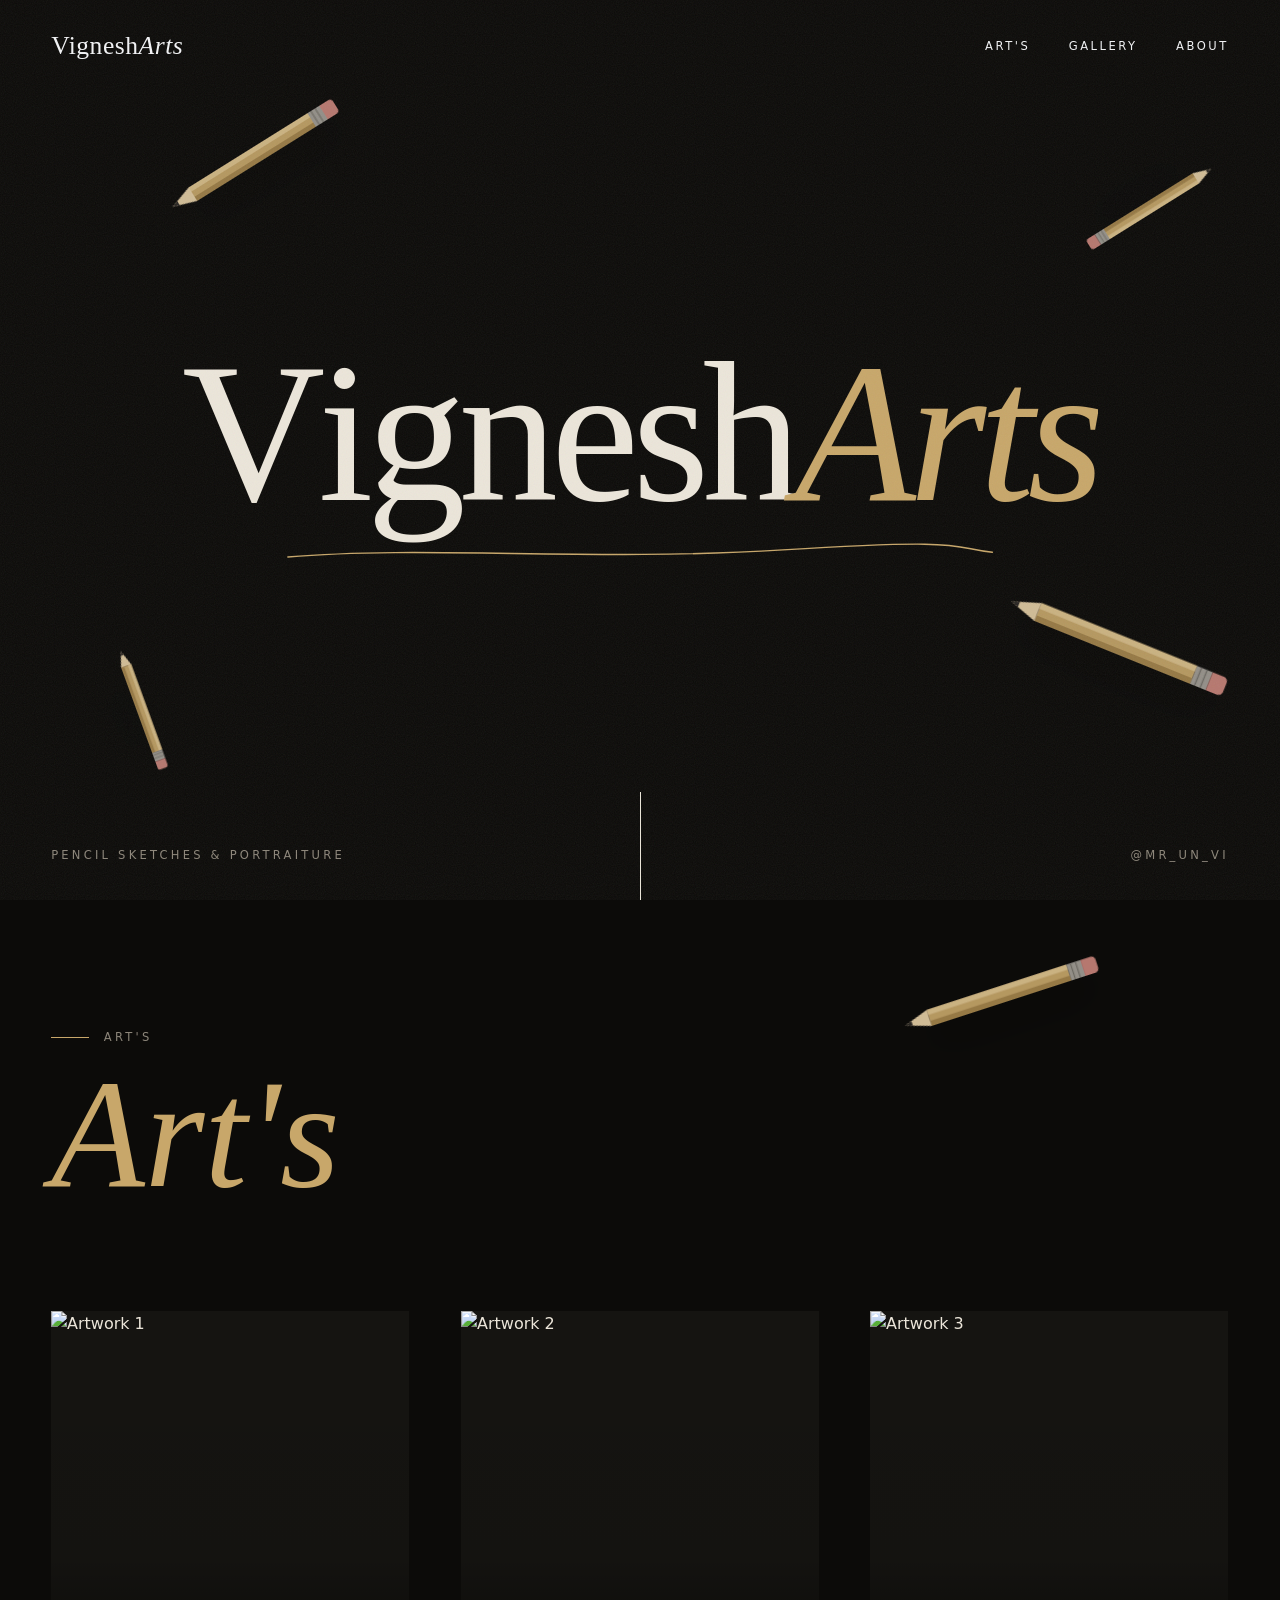
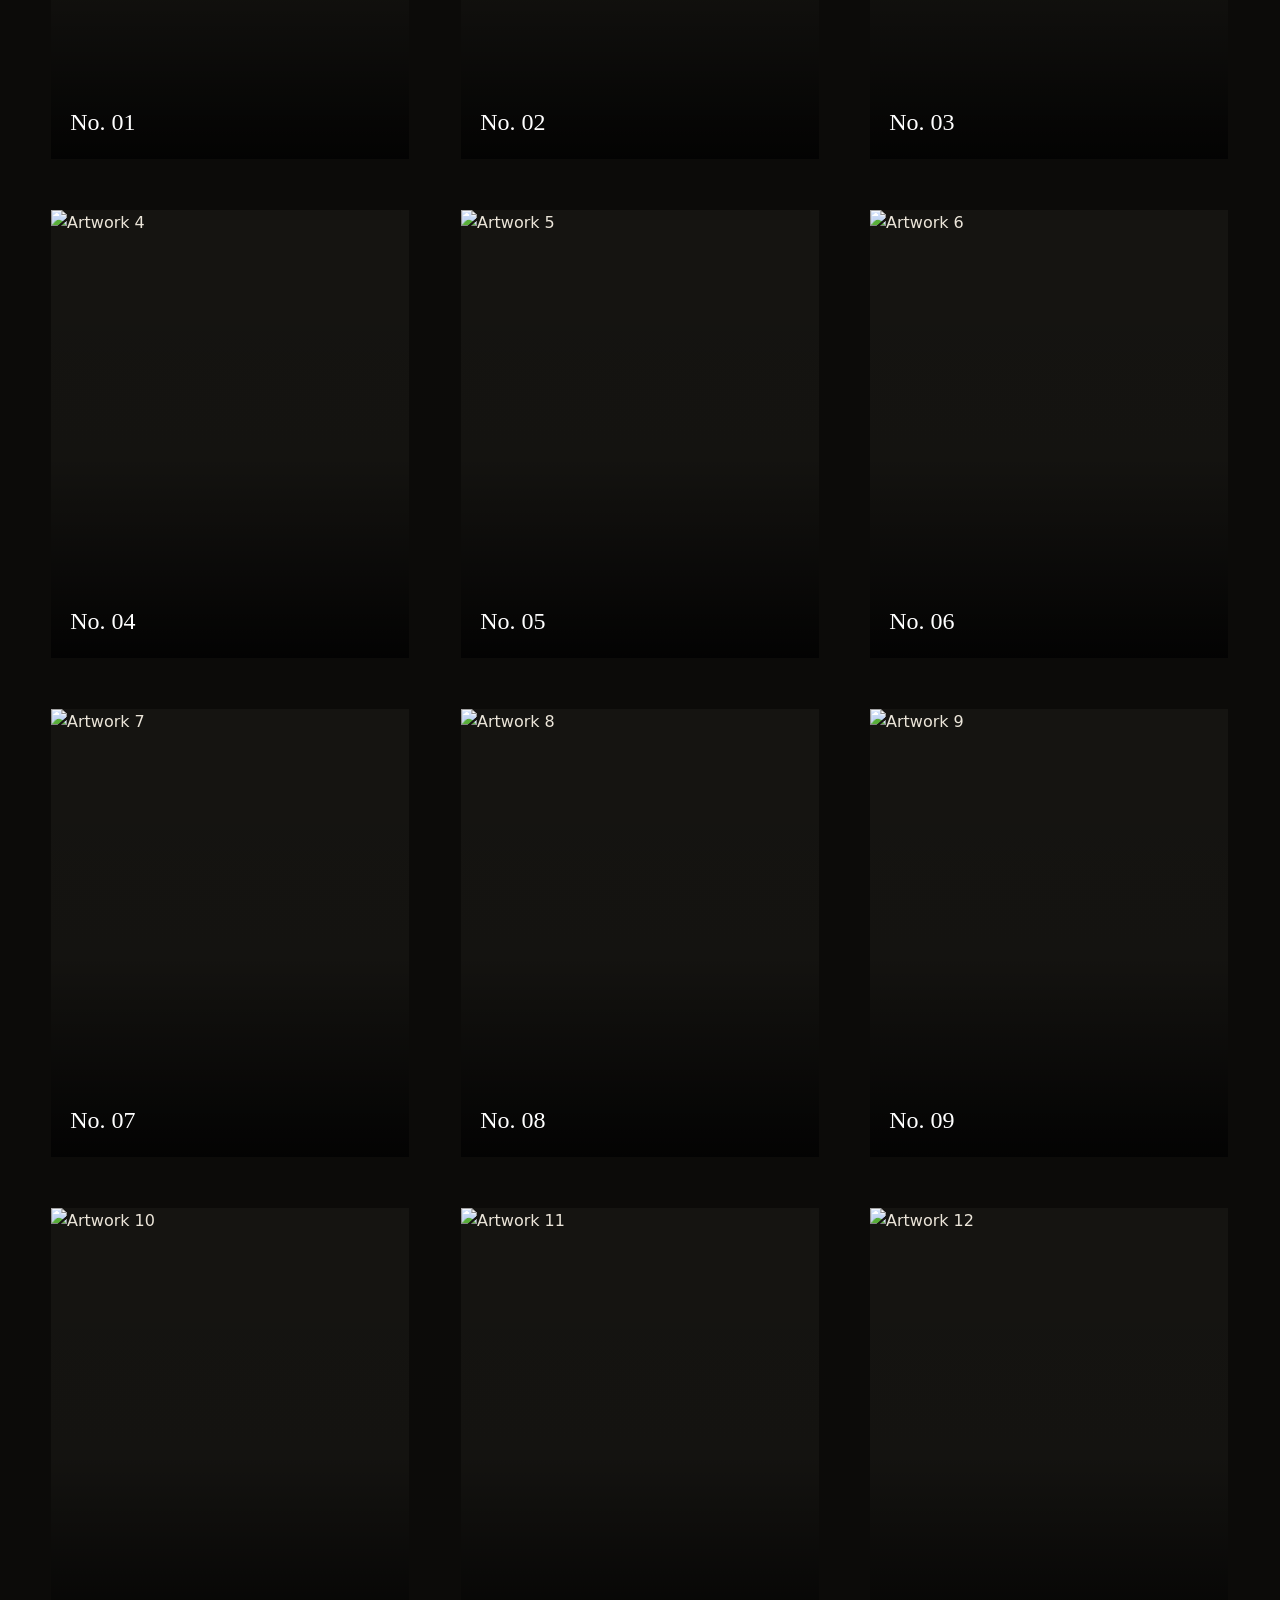
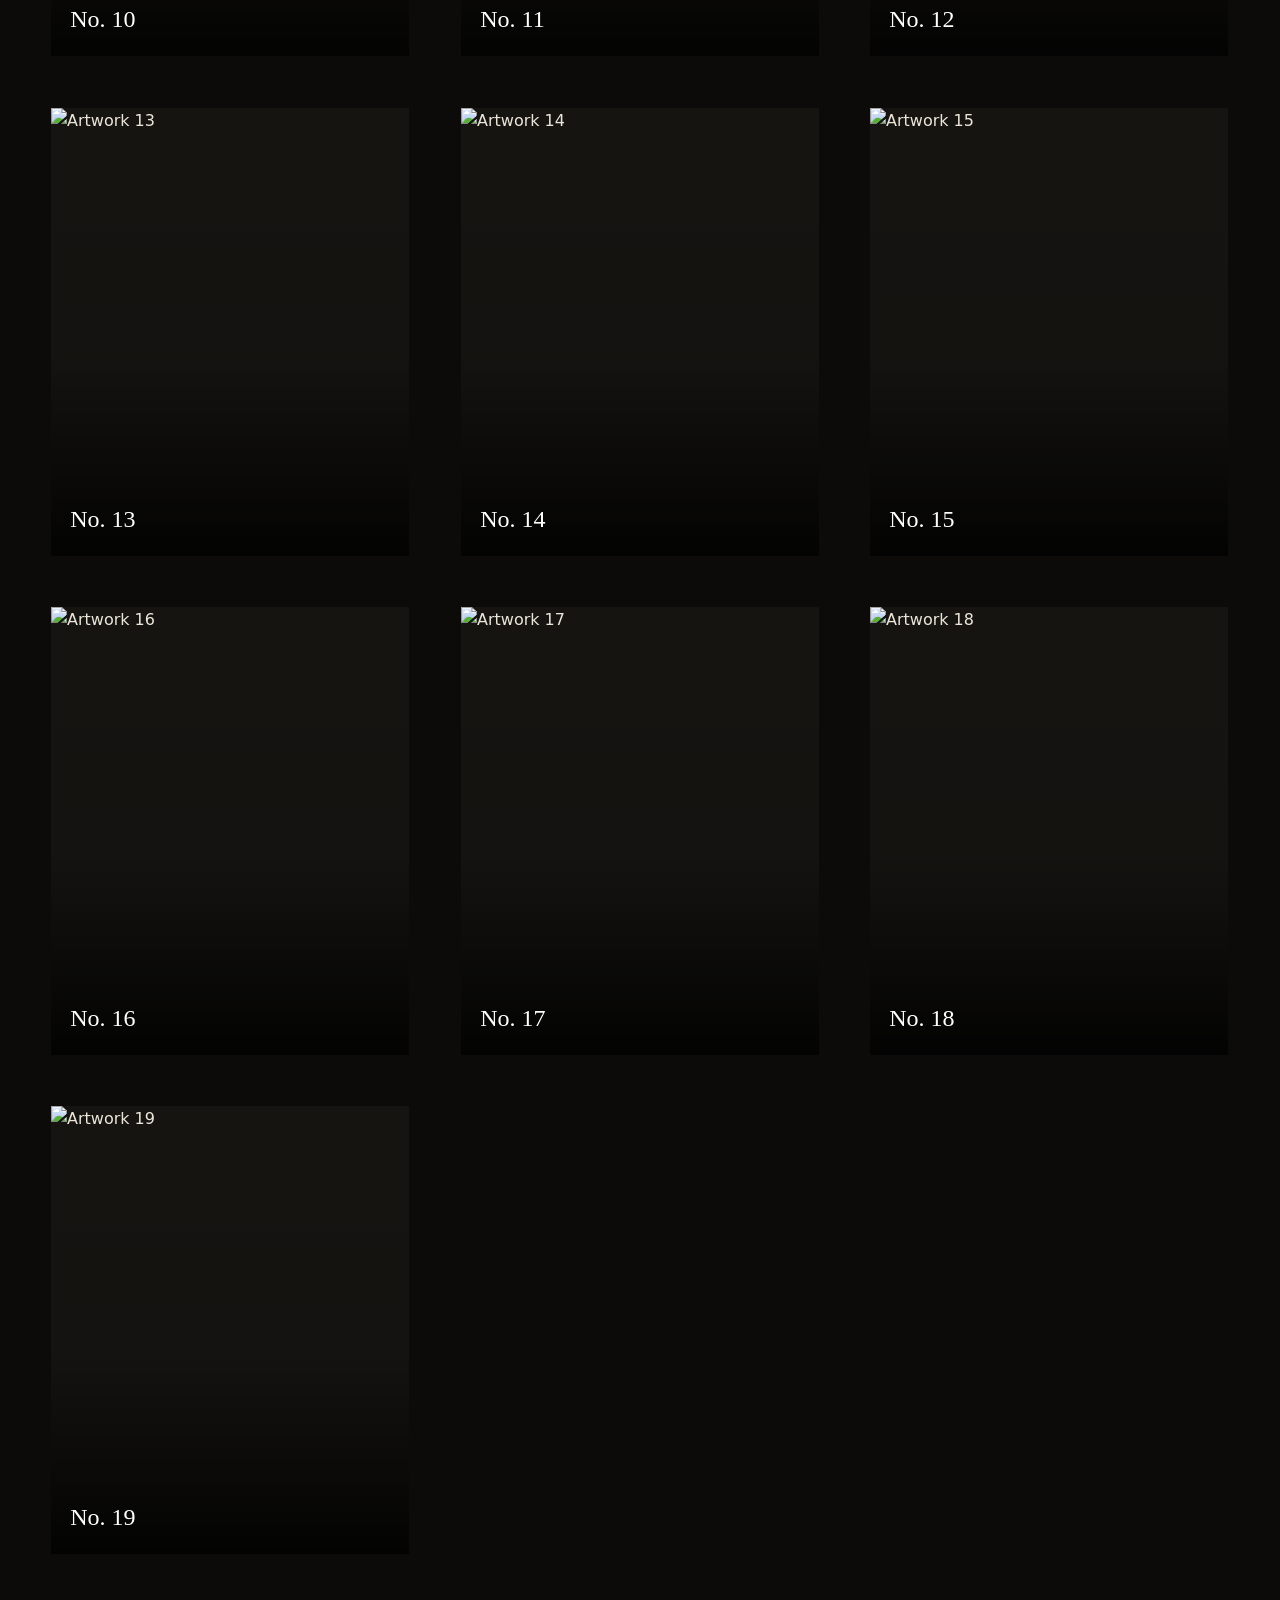
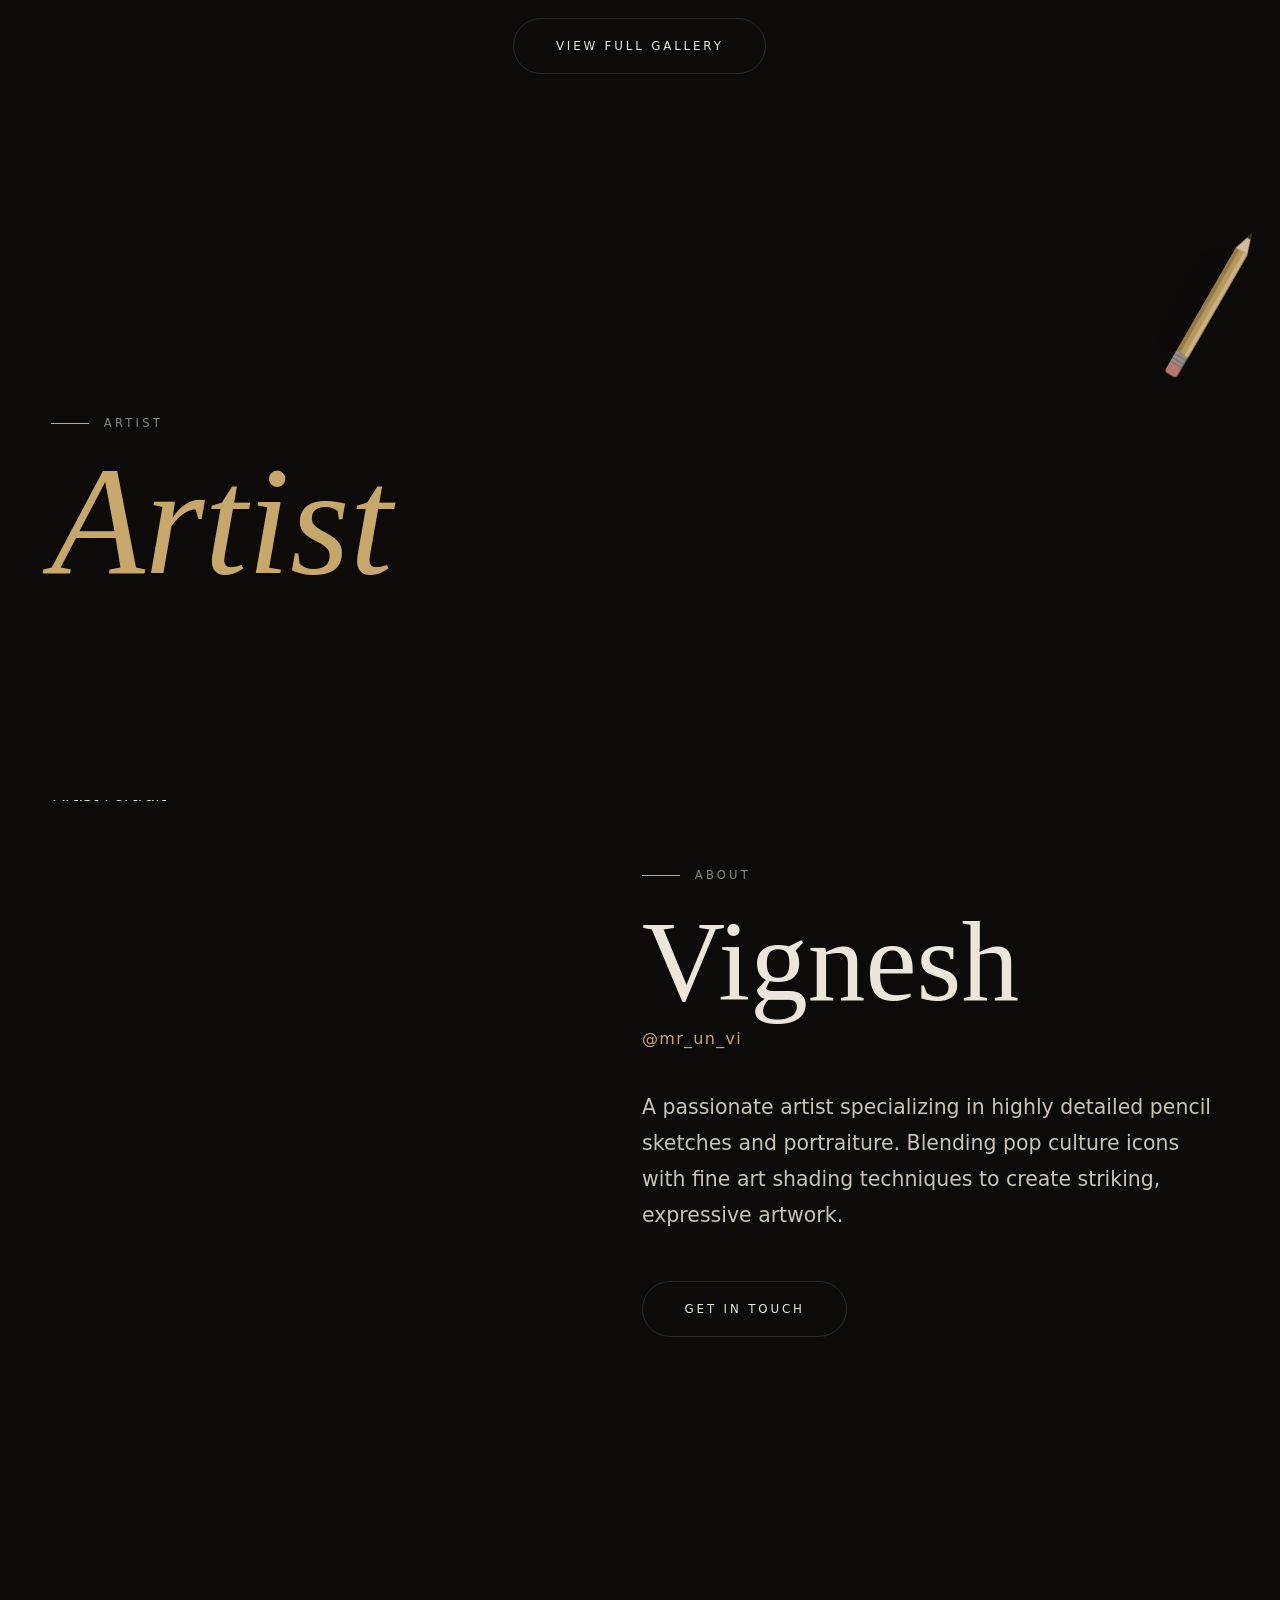
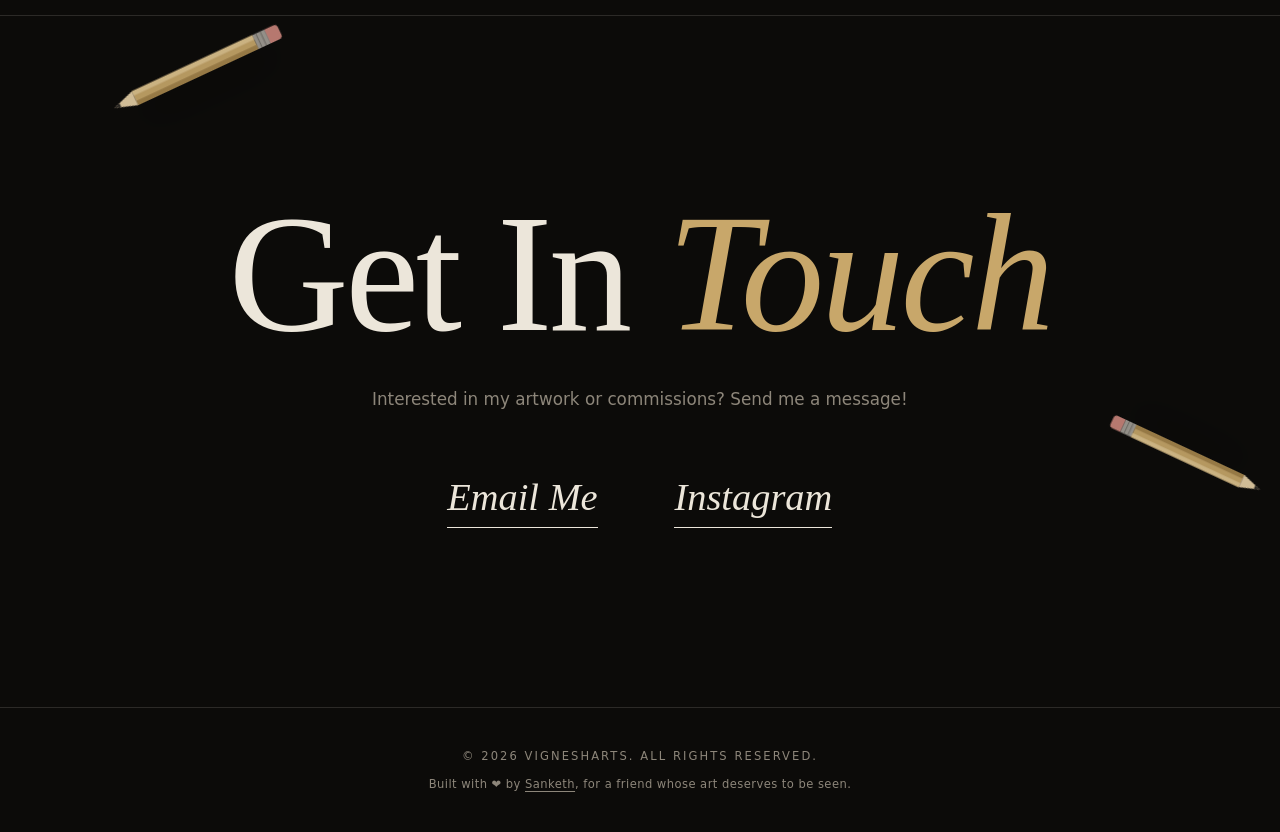
==== commit e0d75e54: "added some new stuff" ====
--- a/index.html
+++ b/index.html
@@ -117,6 +117,7 @@
 
     <footer>
         <p>&copy; 2026 VigneshArts. All rights reserved.</p>
+        <p class="credit">Built with ❤️ by <a href="https://github.com/itssanketh" target="_blank" rel="noopener noreferrer">Sanketh</a>, for a friend whose art deserves to be seen.</p>
     </footer>
 
     <script src="script.js"></script>
--- a/style.css
+++ b/style.css
@@ -394,6 +394,18 @@
     text-transform: uppercase;
     color: var(--muted);
     text-align: center;
+}
+
+footer .credit a {
+    color: inherit;
+    text-decoration: underline;
+    text-underline-offset: 3px;
+}
+
+footer .credit {
+    margin-top: 0.6rem;
+    letter-spacing: 0.04em;
+    text-transform: none;
 }
 
 /* Gallery page */
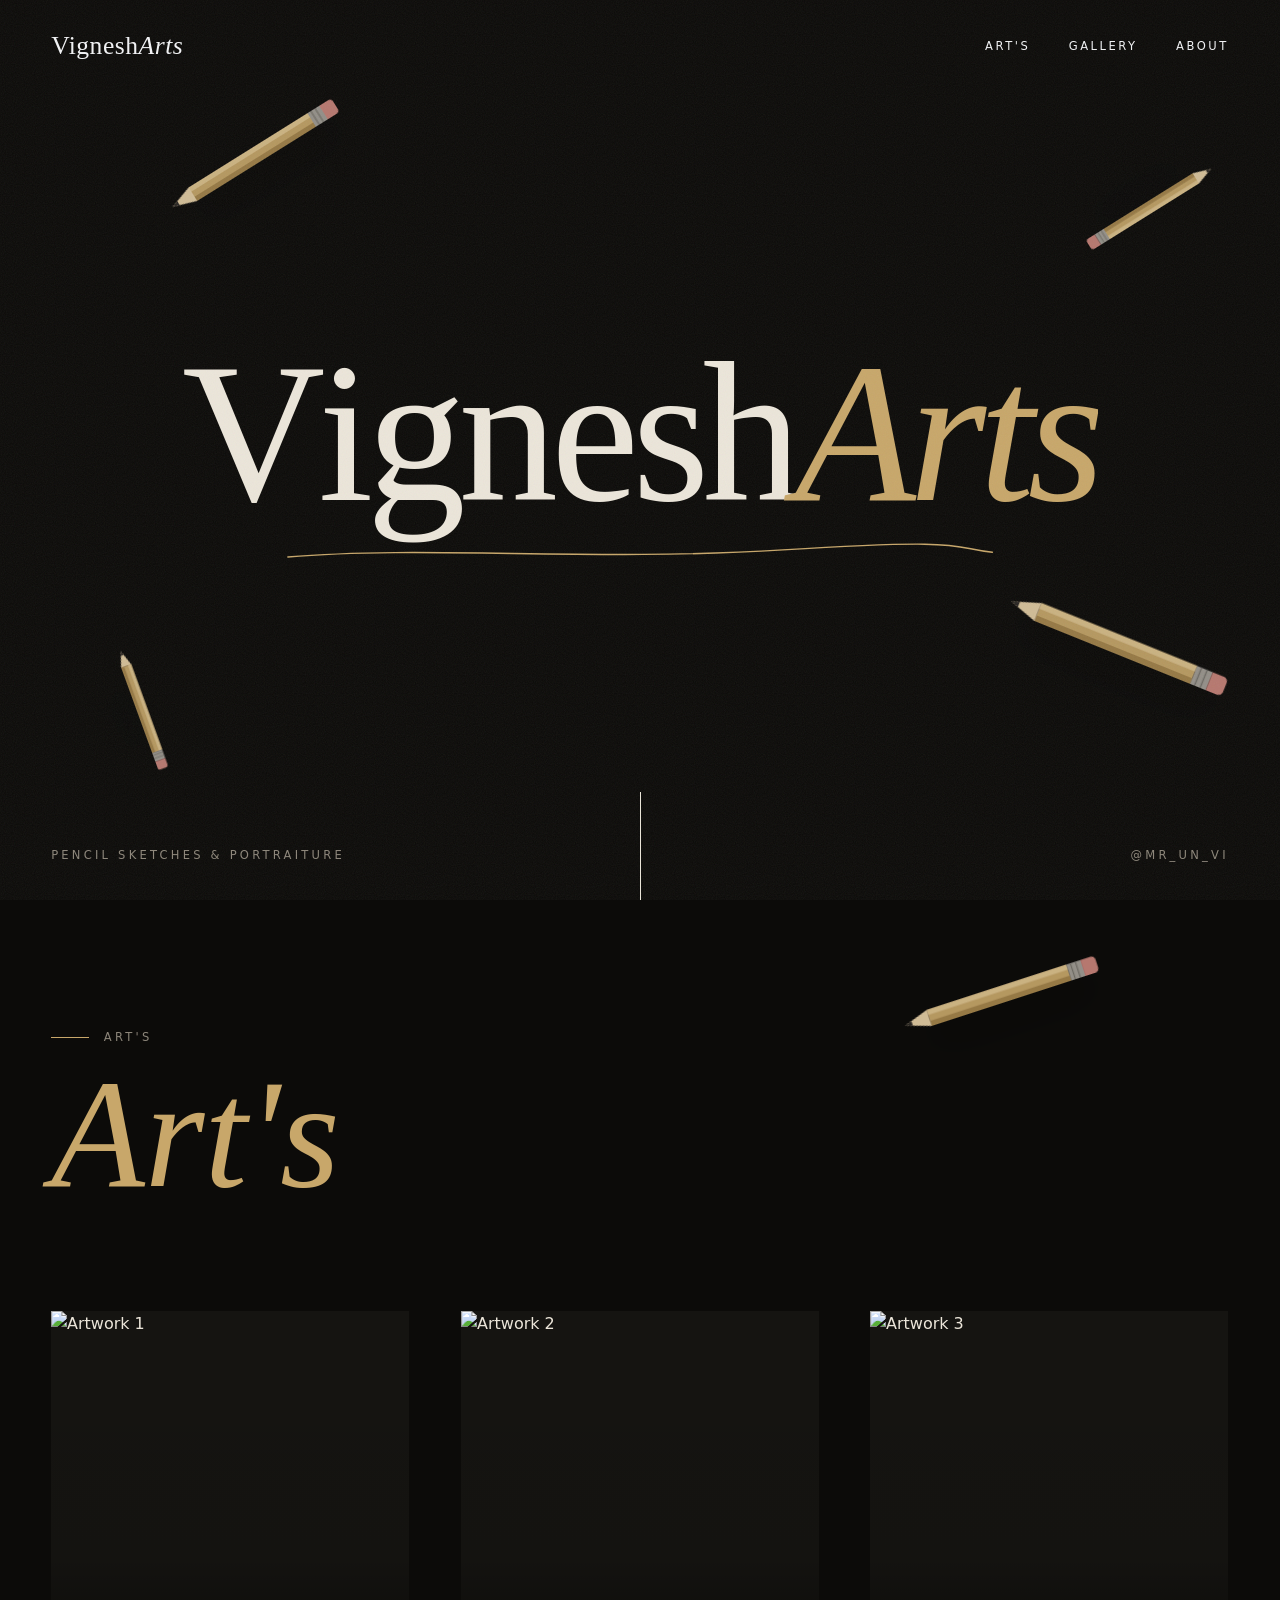
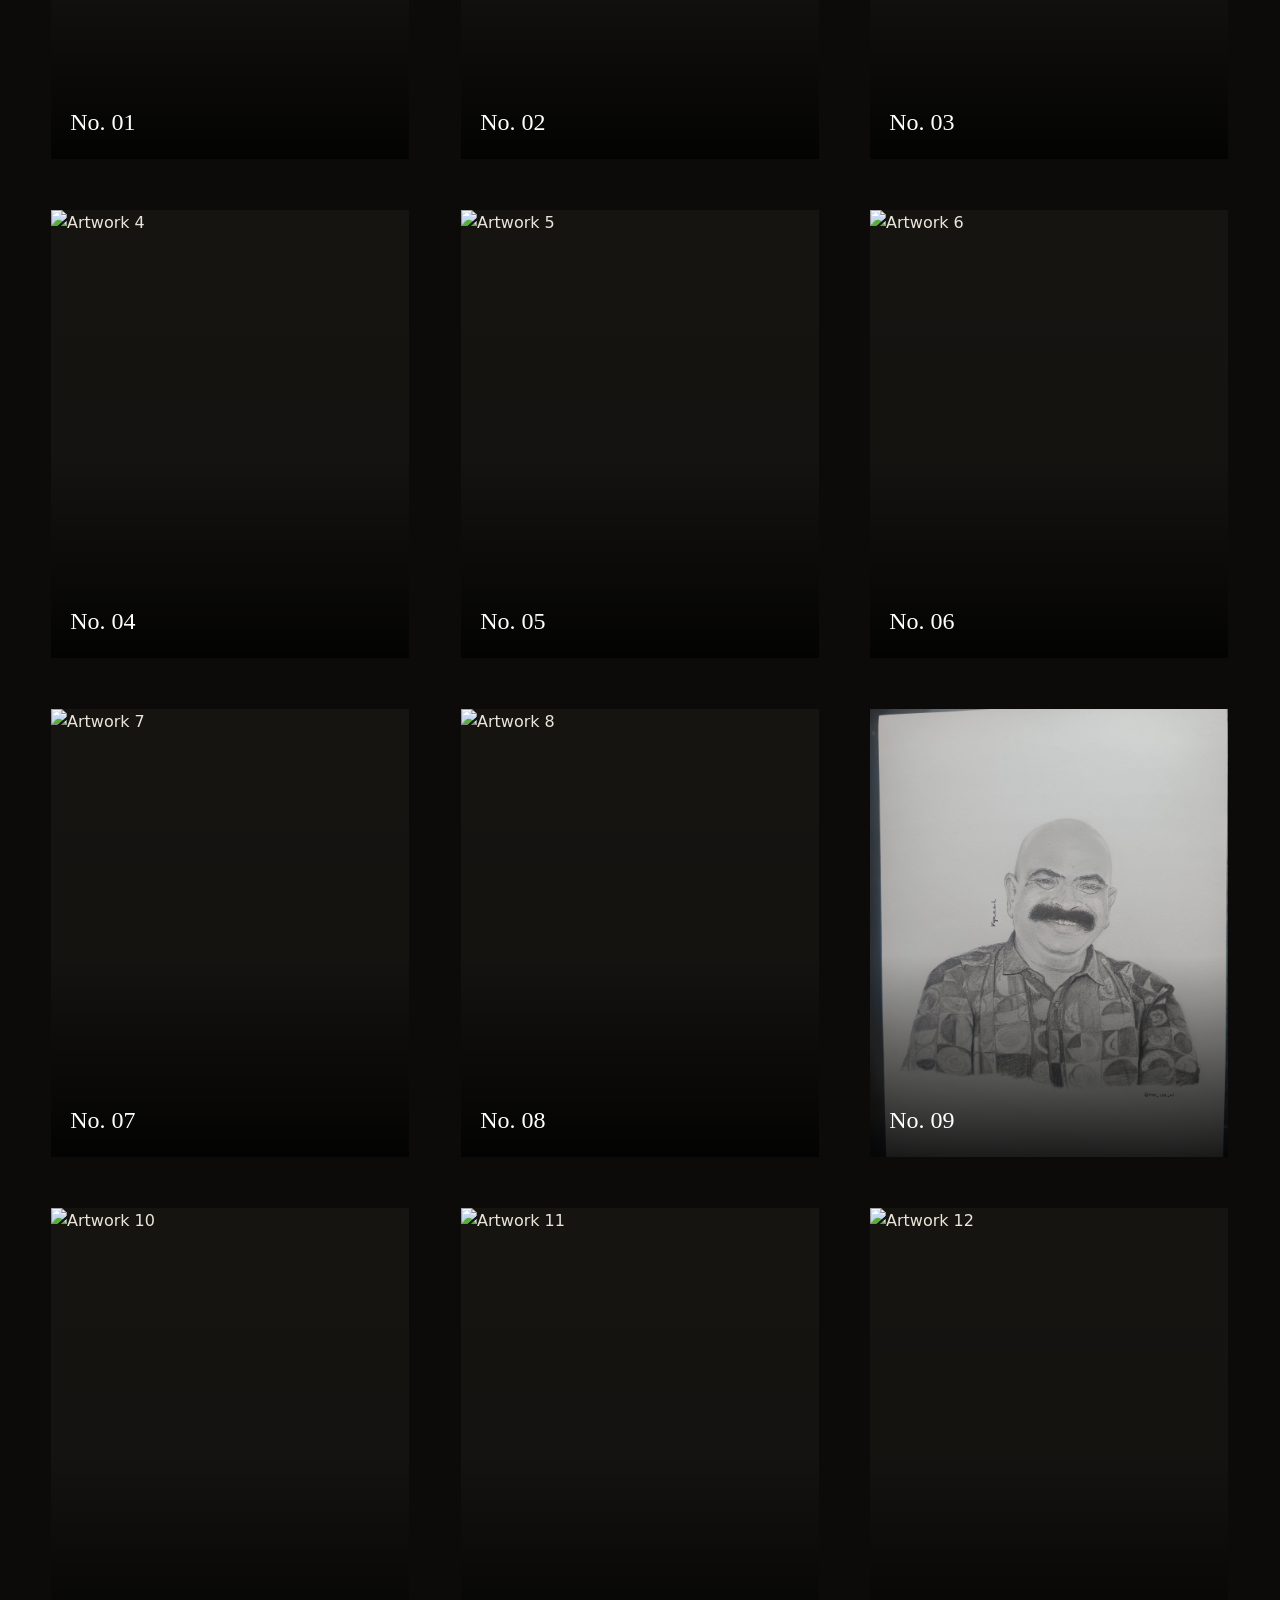
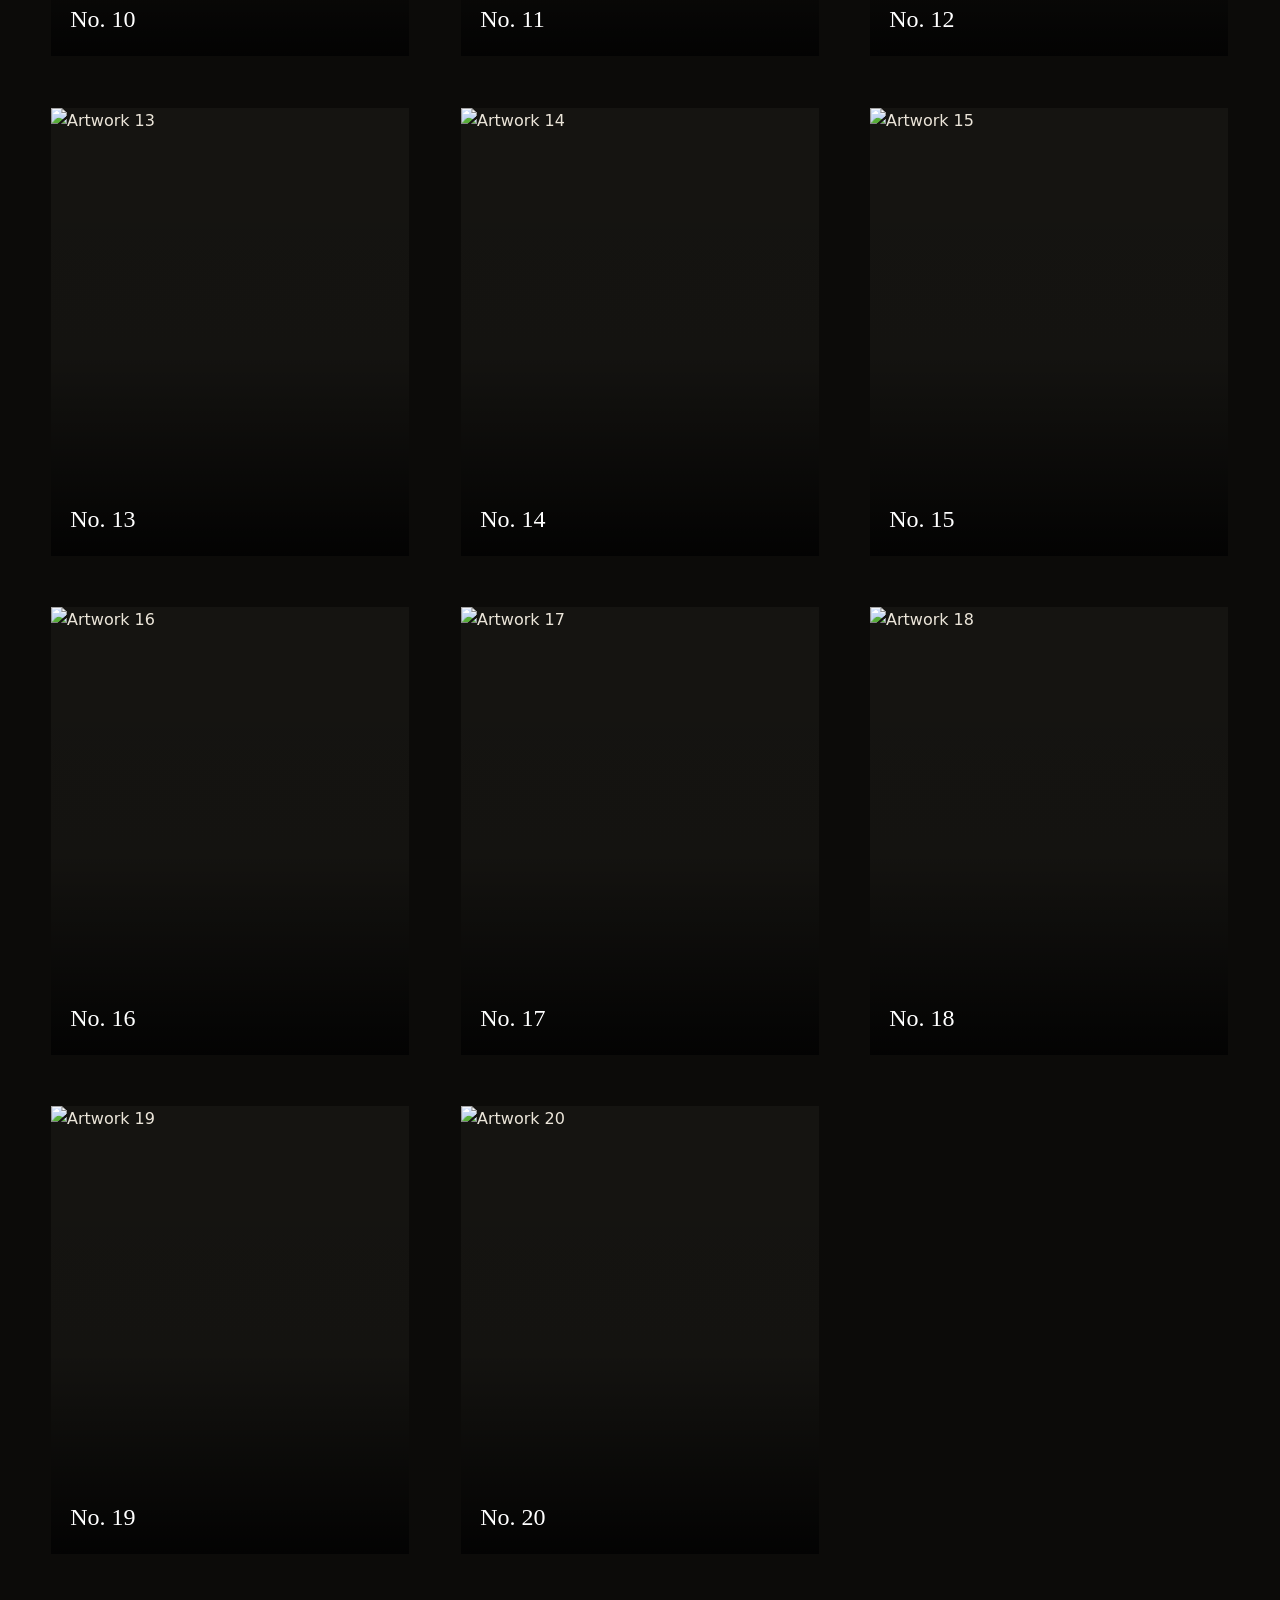
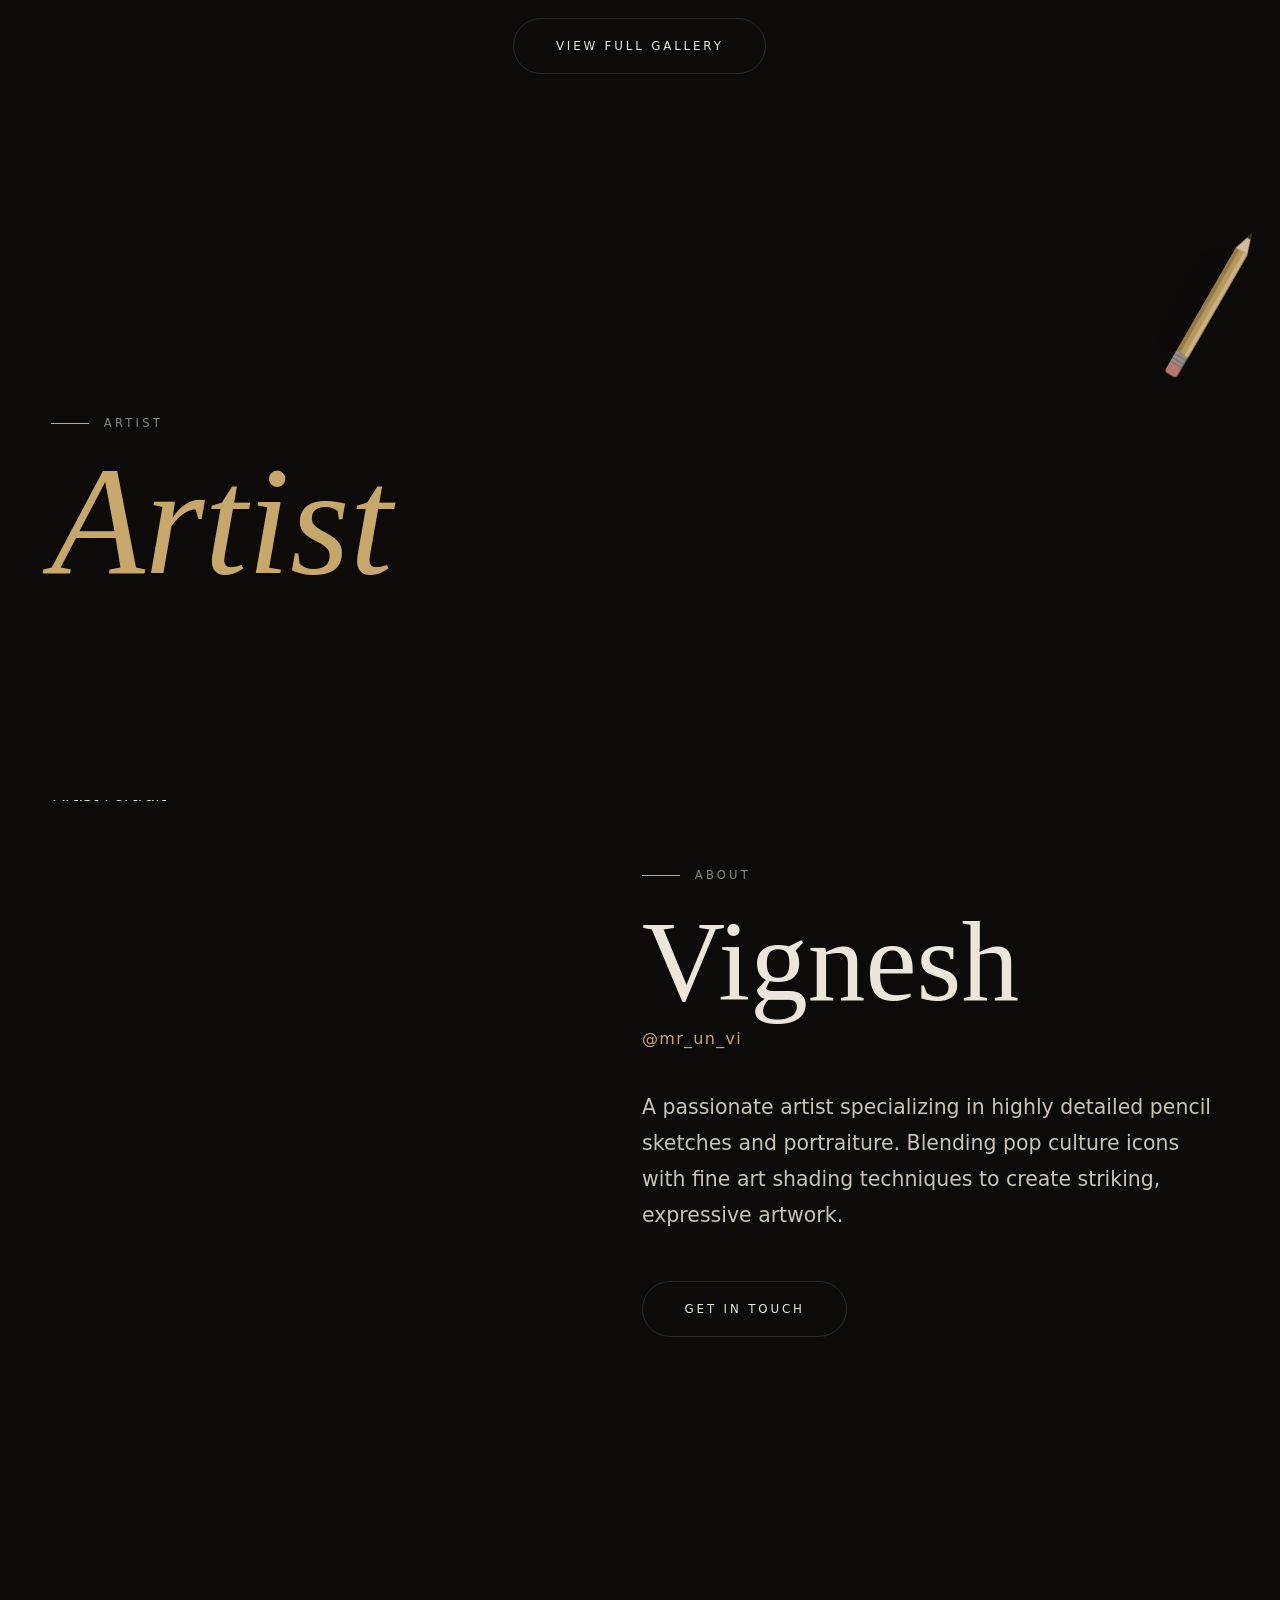
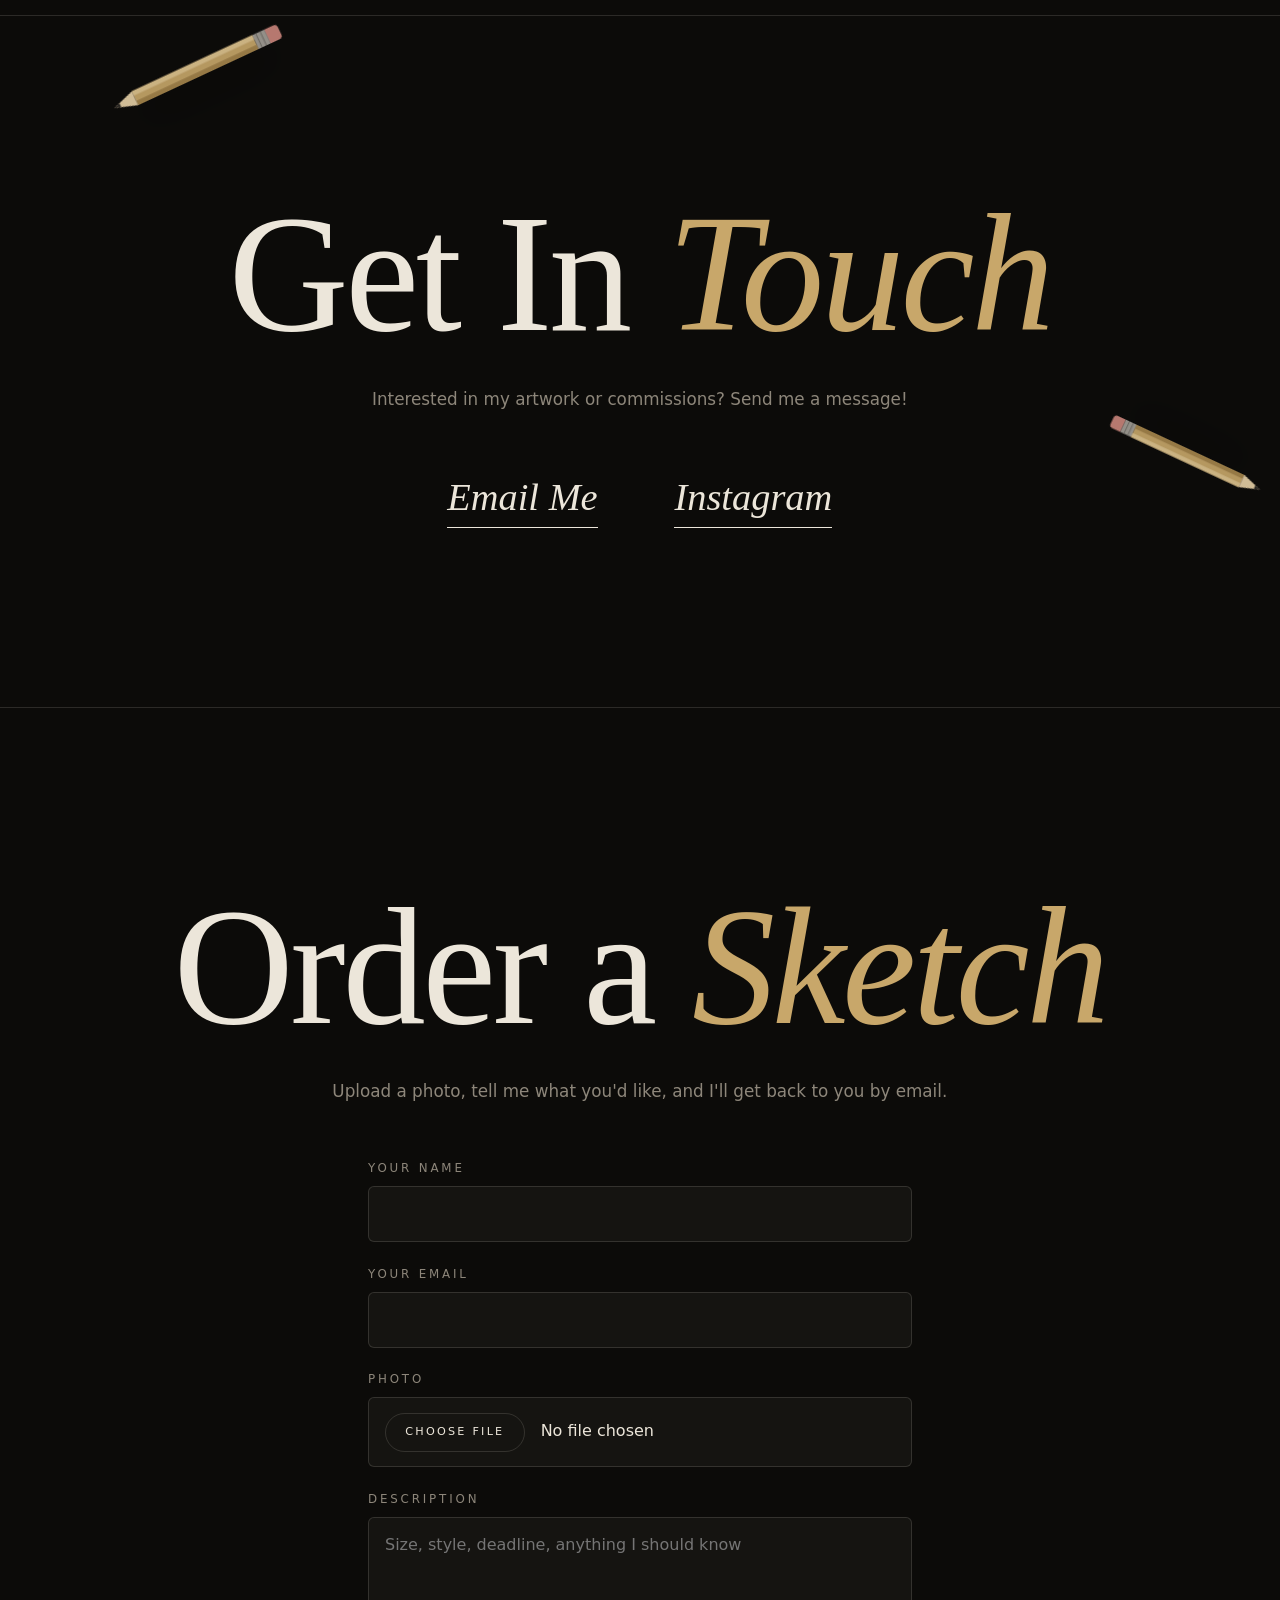
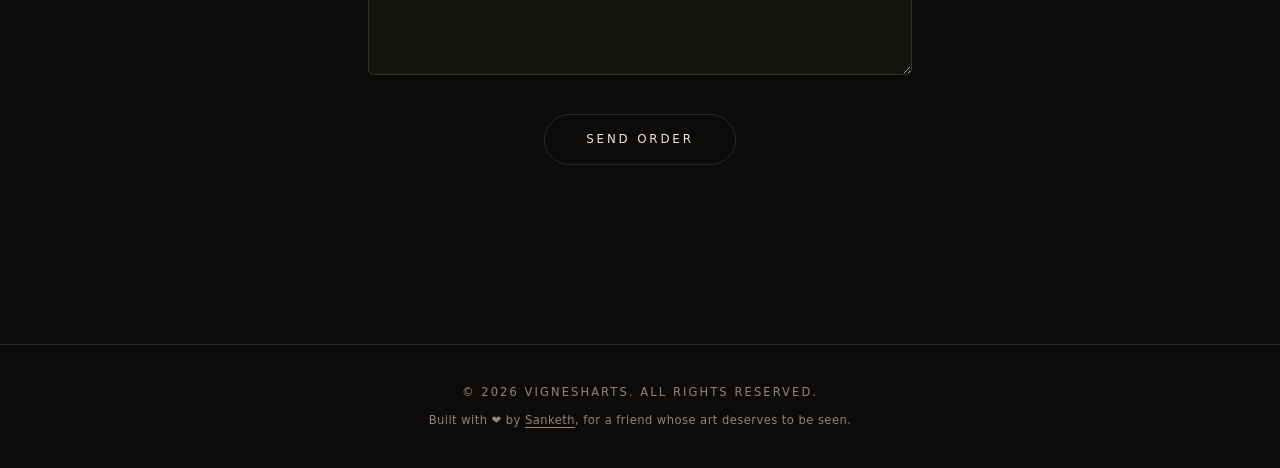
==== commit 972b6f32: "added order sketch part" ====
--- a/index.html
+++ b/index.html
@@ -67,17 +67,18 @@
                 <figure class="g-item tile"><img src="assets/mr_un_vi_14041226_183901251.jpg.jpeg" alt="Artwork 6" width="1080" height="1350" data-lb loading="lazy"></figure>
                 <figure class="g-item tile"><img src="assets/IMG-20260316-WA0030.jpg.jpeg" alt="Artwork 7" width="1091" height="1280" data-lb loading="lazy"></figure>
                 <figure class="g-item tile"><img src="assets/IMG-20260316-WA0032.jpg.jpeg" alt="Artwork 8" width="1200" height="1394" data-lb loading="lazy"></figure>
-                <figure class="g-item tile"><img src="assets/IMG_20260316_190132-web.jpg" alt="Artwork 9" width="1800" height="2400" data-lb loading="lazy"></figure>
-                <figure class="g-item tile"><img src="assets/new-1.jpg" alt="Artwork 10" width="1800" height="2400" data-lb loading="lazy"></figure>
-                <figure class="g-item tile"><img src="assets/new-2.jpg" alt="Artwork 11" width="1800" height="2400" data-lb loading="lazy"></figure>
-                <figure class="g-item tile"><img src="assets/new-3.jpg" alt="Artwork 12" width="1800" height="2400" data-lb loading="lazy"></figure>
-                <figure class="g-item tile"><img src="assets/new-4.jpg" alt="Artwork 13" width="2400" height="1800" data-lb loading="lazy"></figure>
-                <figure class="g-item tile"><img src="assets/new-5.jpg" alt="Artwork 14" width="1800" height="2400" data-lb loading="lazy"></figure>
-                <figure class="g-item tile"><img src="assets/new-6.jpg" alt="Artwork 15" width="1800" height="2400" data-lb loading="lazy"></figure>
-                <figure class="g-item tile"><img src="assets/new-7.jpg" alt="Artwork 16" width="1800" height="2400" data-lb loading="lazy"></figure>
-                <figure class="g-item tile"><img src="assets/new-8.jpg" alt="Artwork 17" width="1800" height="2400" data-lb loading="lazy"></figure>
-                <figure class="g-item tile"><img src="assets/new-9.jpg" alt="Artwork 18" width="1800" height="2400" data-lb loading="lazy"></figure>
-                <figure class="g-item tile"><img src="assets/new-10.jpg" alt="Artwork 19" width="1800" height="2400" data-lb loading="lazy"></figure>
+                <figure class="g-item tile"><img src="assets/new-11.jpg" alt="Artwork 9" width="1800" height="2400" data-lb loading="lazy"></figure>
+                <figure class="g-item tile"><img src="assets/IMG_20260316_190132-web.jpg" alt="Artwork 10" width="1800" height="2400" data-lb loading="lazy"></figure>
+                <figure class="g-item tile"><img src="assets/new-1.jpg" alt="Artwork 11" width="1800" height="2400" data-lb loading="lazy"></figure>
+                <figure class="g-item tile"><img src="assets/new-2.jpg" alt="Artwork 12" width="1800" height="2400" data-lb loading="lazy"></figure>
+                <figure class="g-item tile"><img src="assets/new-3.jpg" alt="Artwork 13" width="1800" height="2400" data-lb loading="lazy"></figure>
+                <figure class="g-item tile"><img src="assets/new-4.jpg" alt="Artwork 14" width="2400" height="1800" data-lb loading="lazy"></figure>
+                <figure class="g-item tile"><img src="assets/new-5.jpg" alt="Artwork 15" width="1800" height="2400" data-lb loading="lazy"></figure>
+                <figure class="g-item tile"><img src="assets/new-6.jpg" alt="Artwork 16" width="1800" height="2400" data-lb loading="lazy"></figure>
+                <figure class="g-item tile"><img src="assets/new-7.jpg" alt="Artwork 17" width="1800" height="2400" data-lb loading="lazy"></figure>
+                <figure class="g-item tile"><img src="assets/new-8.jpg" alt="Artwork 18" width="1800" height="2400" data-lb loading="lazy"></figure>
+                <figure class="g-item tile"><img src="assets/new-9.jpg" alt="Artwork 19" width="1800" height="2400" data-lb loading="lazy"></figure>
+                <figure class="g-item tile"><img src="assets/new-10.jpg" alt="Artwork 20" width="1800" height="2400" data-lb loading="lazy"></figure>
             </div>
             <div class="works-more" data-scrub="up"><a href="gallery.html" class="btn">View Full Gallery</a></div>
         </section>
@@ -113,6 +114,20 @@
                 <a href="https://instagram.com/mr_un_vi" target="_blank" rel="noopener">Instagram</a>
             </div>
         </section>
+
+        <section id="order" class="contact order">
+            <h2 class="contact-title" data-scrub="letters">Order a <em>Sketch</em></h2>
+            <p data-scrub="words">Upload a photo, tell me what you'd like, and I'll get back to you by email.</p>
+            <form class="order-form" action="https://formsubmit.co/vacharya2006@gmail.com" method="POST" enctype="multipart/form-data">
+                <input type="hidden" name="_subject" value="New sketch order from VigneshArts">
+                <input type="hidden" name="_template" value="table">
+                <label>Your name<input name="name" required autocomplete="name"></label>
+                <label>Your email<input type="email" name="email" required autocomplete="email"></label>
+                <label>Photo<input type="file" name="attachment" accept="image/*" required></label>
+                <label>Description<textarea name="description" rows="5" required placeholder="Size, style, deadline, anything I should know"></textarea></label>
+                <button type="submit" class="btn">Send Order</button>
+            </form>
+        </section>
     </main>
 
     <footer>
--- a/style.css
+++ b/style.css
@@ -383,6 +383,76 @@
 
 .contact-links a:hover::after {
     transform: scaleX(0);
+}
+
+/* Order form */
+.order-form {
+    display: grid;
+    gap: 1.4rem;
+    max-width: 34rem;
+    margin: 0 auto;
+    text-align: left;
+}
+
+.order-form label {
+    display: grid;
+    gap: 0.5rem;
+    font-size: 0.74rem;
+    letter-spacing: 0.24em;
+    text-transform: uppercase;
+    color: var(--muted);
+}
+
+.order-form input,
+.order-form textarea {
+    font: inherit;
+    font-size: 1rem;
+    letter-spacing: normal;
+    text-transform: none;
+    color: var(--paper);
+    background: var(--ink-2);
+    border: 1px solid var(--line);
+    border-radius: 6px;
+    padding: 0.9rem 1rem;
+    width: 100%;
+}
+
+.order-form input:focus,
+.order-form textarea:focus {
+    border-color: var(--gold);
+}
+
+.order-form input::file-selector-button {
+    font: inherit;
+    font-size: 0.7rem;
+    letter-spacing: 0.2em;
+    text-transform: uppercase;
+    color: var(--paper);
+    background: none;
+    border: 1px solid var(--line);
+    border-radius: 999px;
+    padding: 0.6rem 1.2rem;
+    margin-right: 1rem;
+    cursor: pointer;
+    transition: color 0.4s, border-color 0.4s;
+}
+
+.order-form input::file-selector-button:hover {
+    color: var(--gold);
+    border-color: var(--gold);
+}
+
+/* low specificity so .btn:hover still wins */
+button.btn {
+    font-family: inherit;
+    color: inherit;
+    background: none;
+    cursor: pointer;
+}
+
+.order-form .btn {
+    justify-self: center;
+    margin-top: 1rem;
 }
 
 /* Footer */
